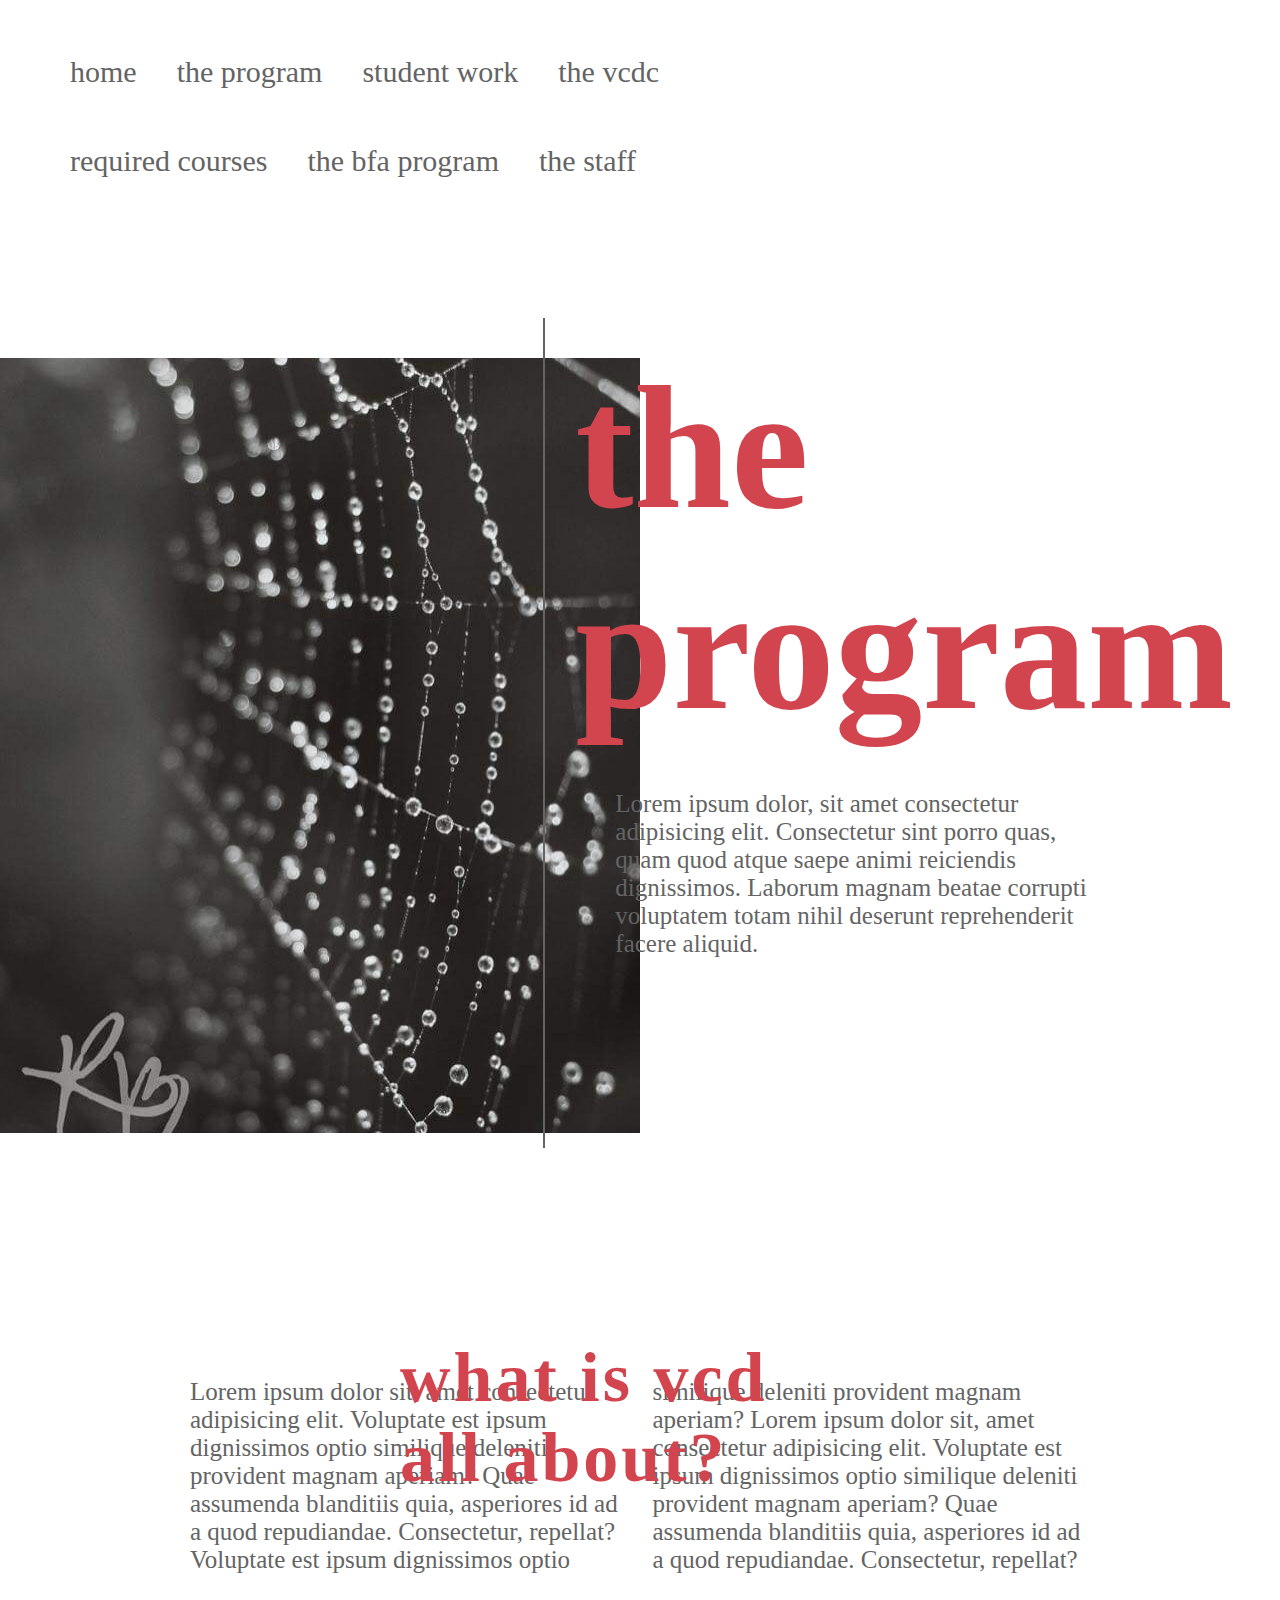
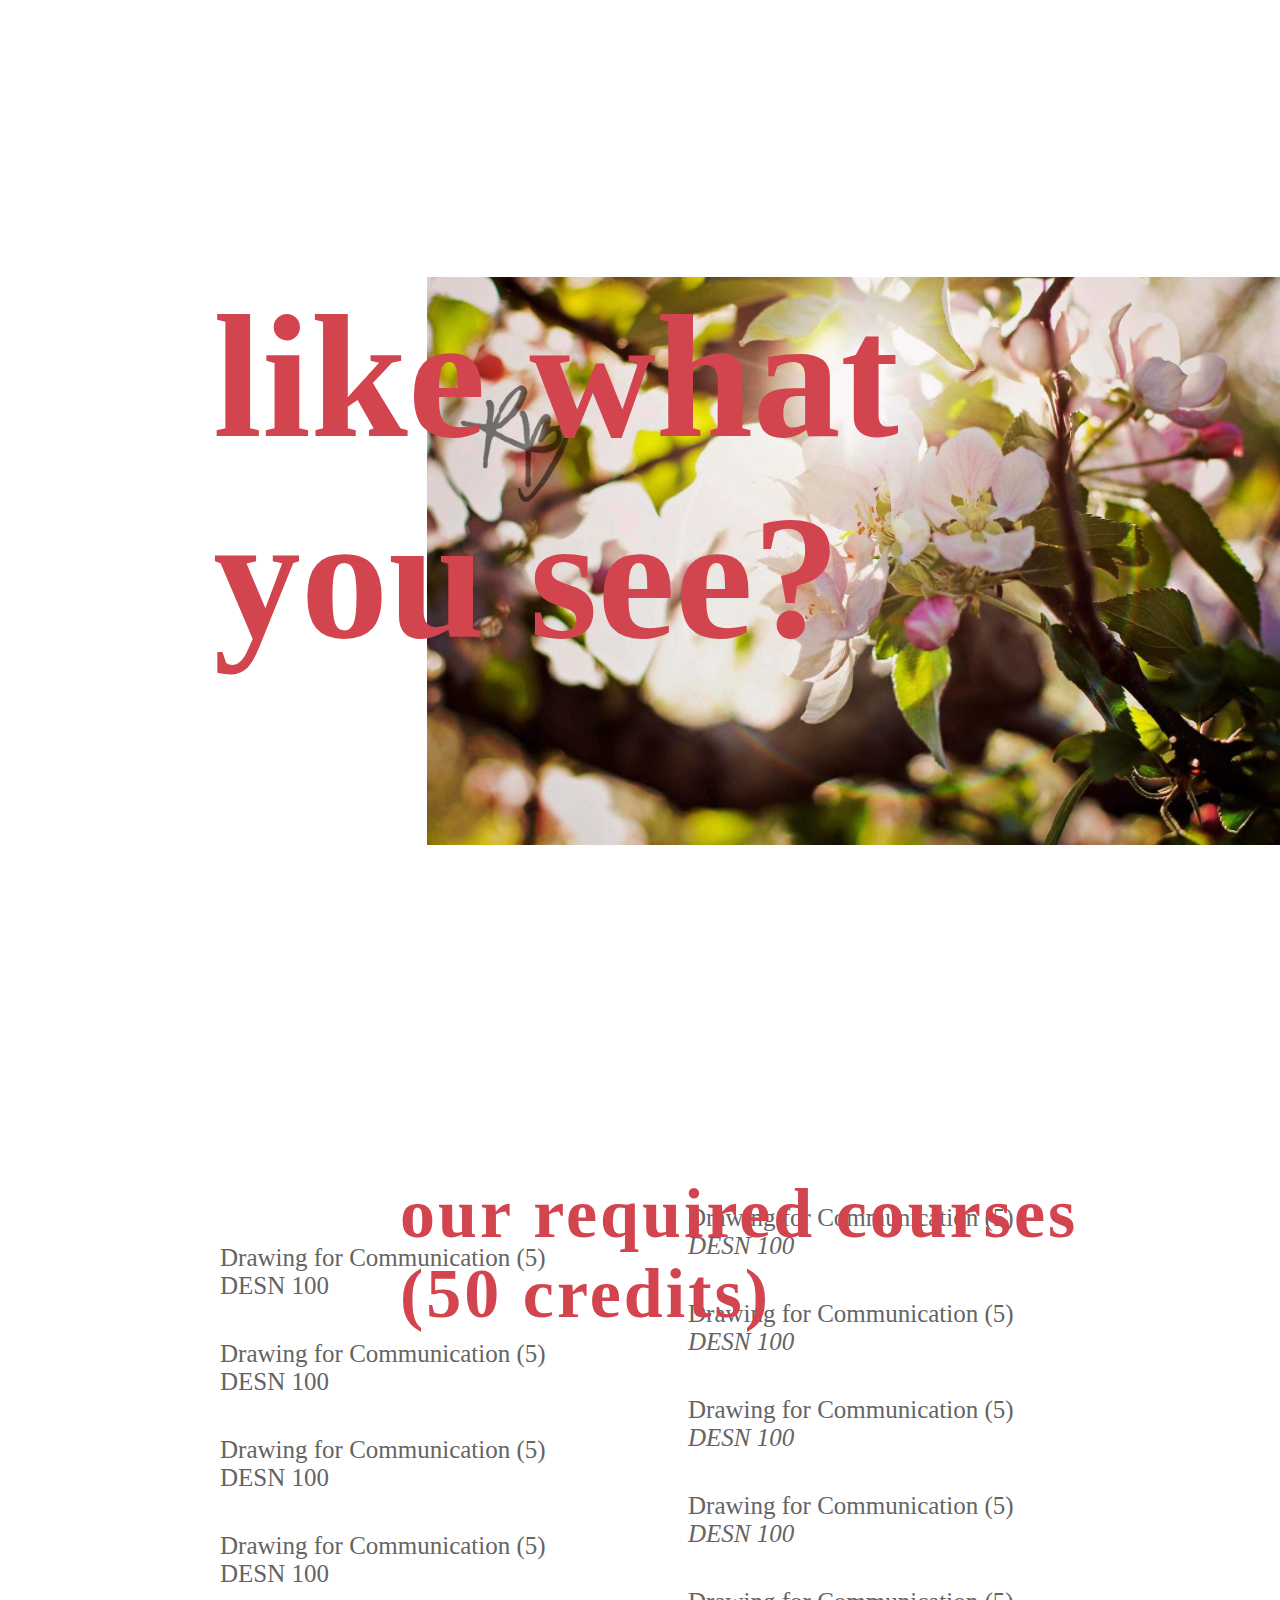
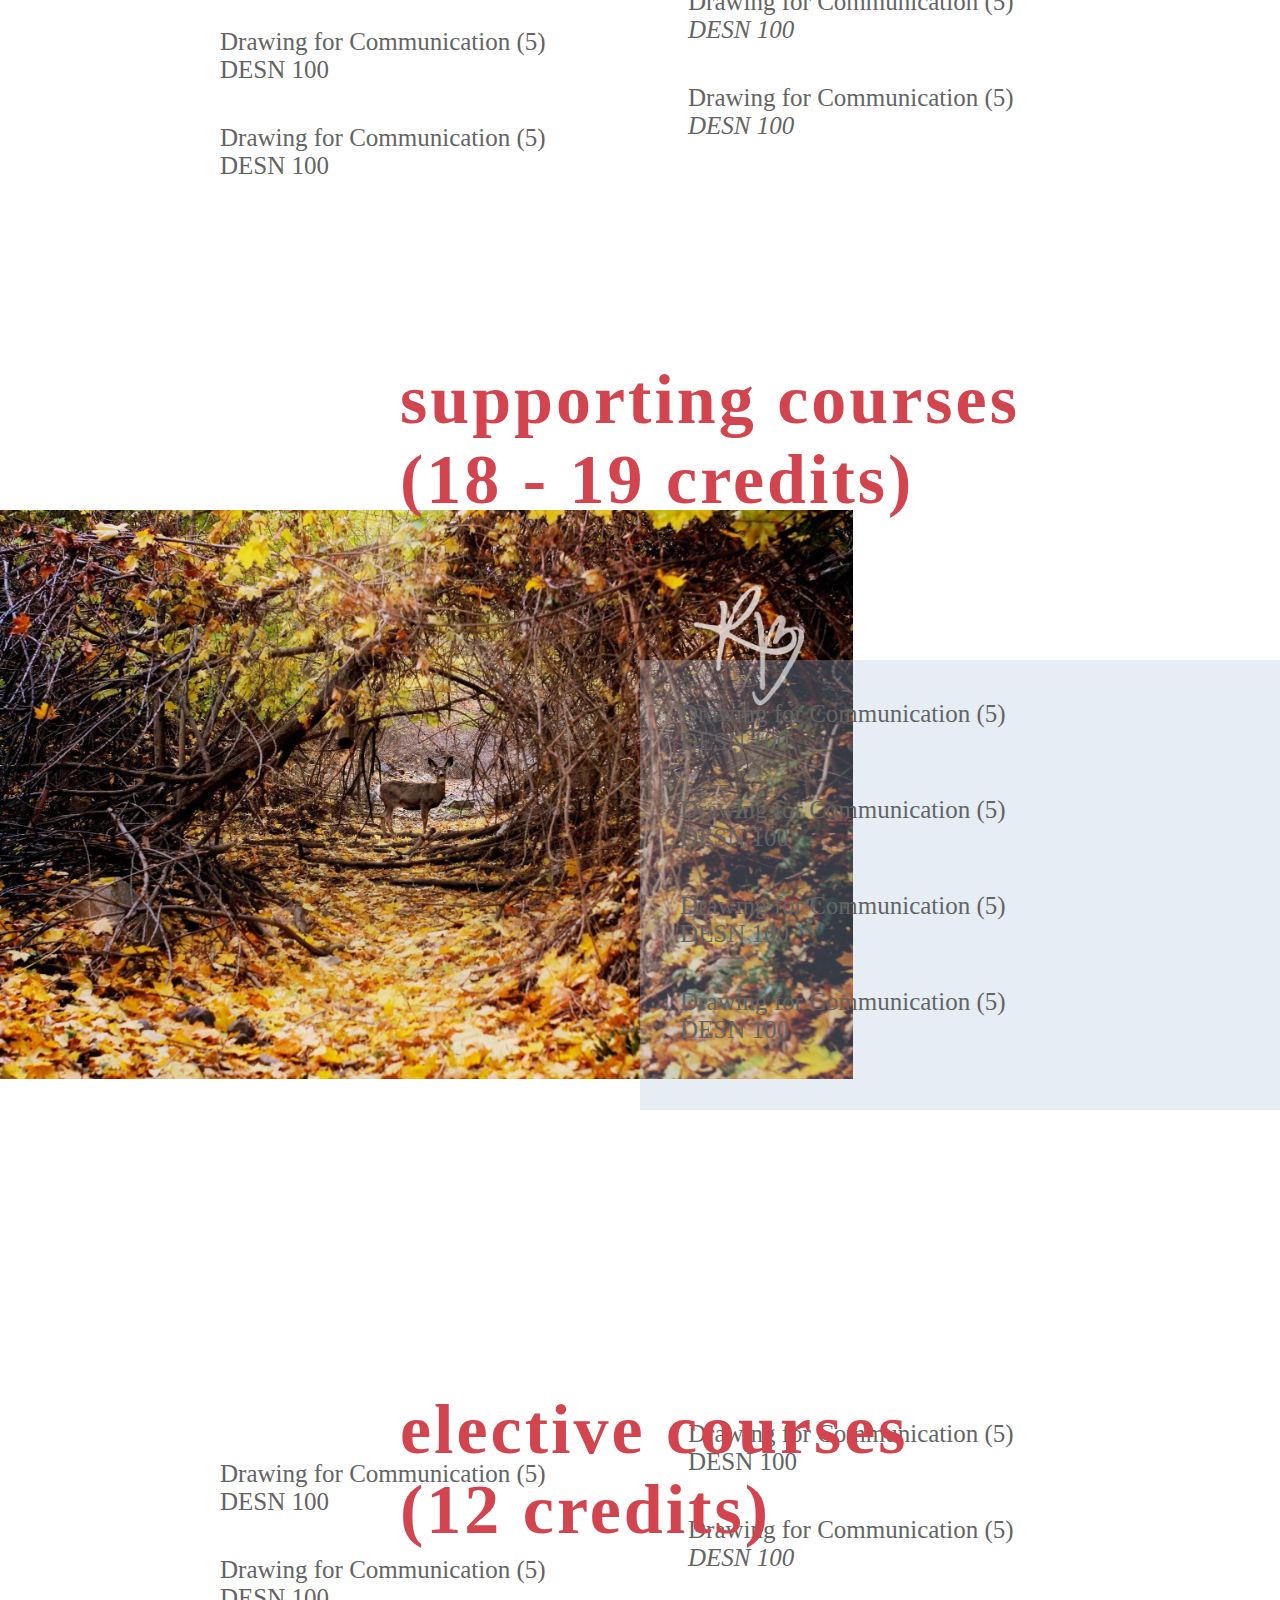
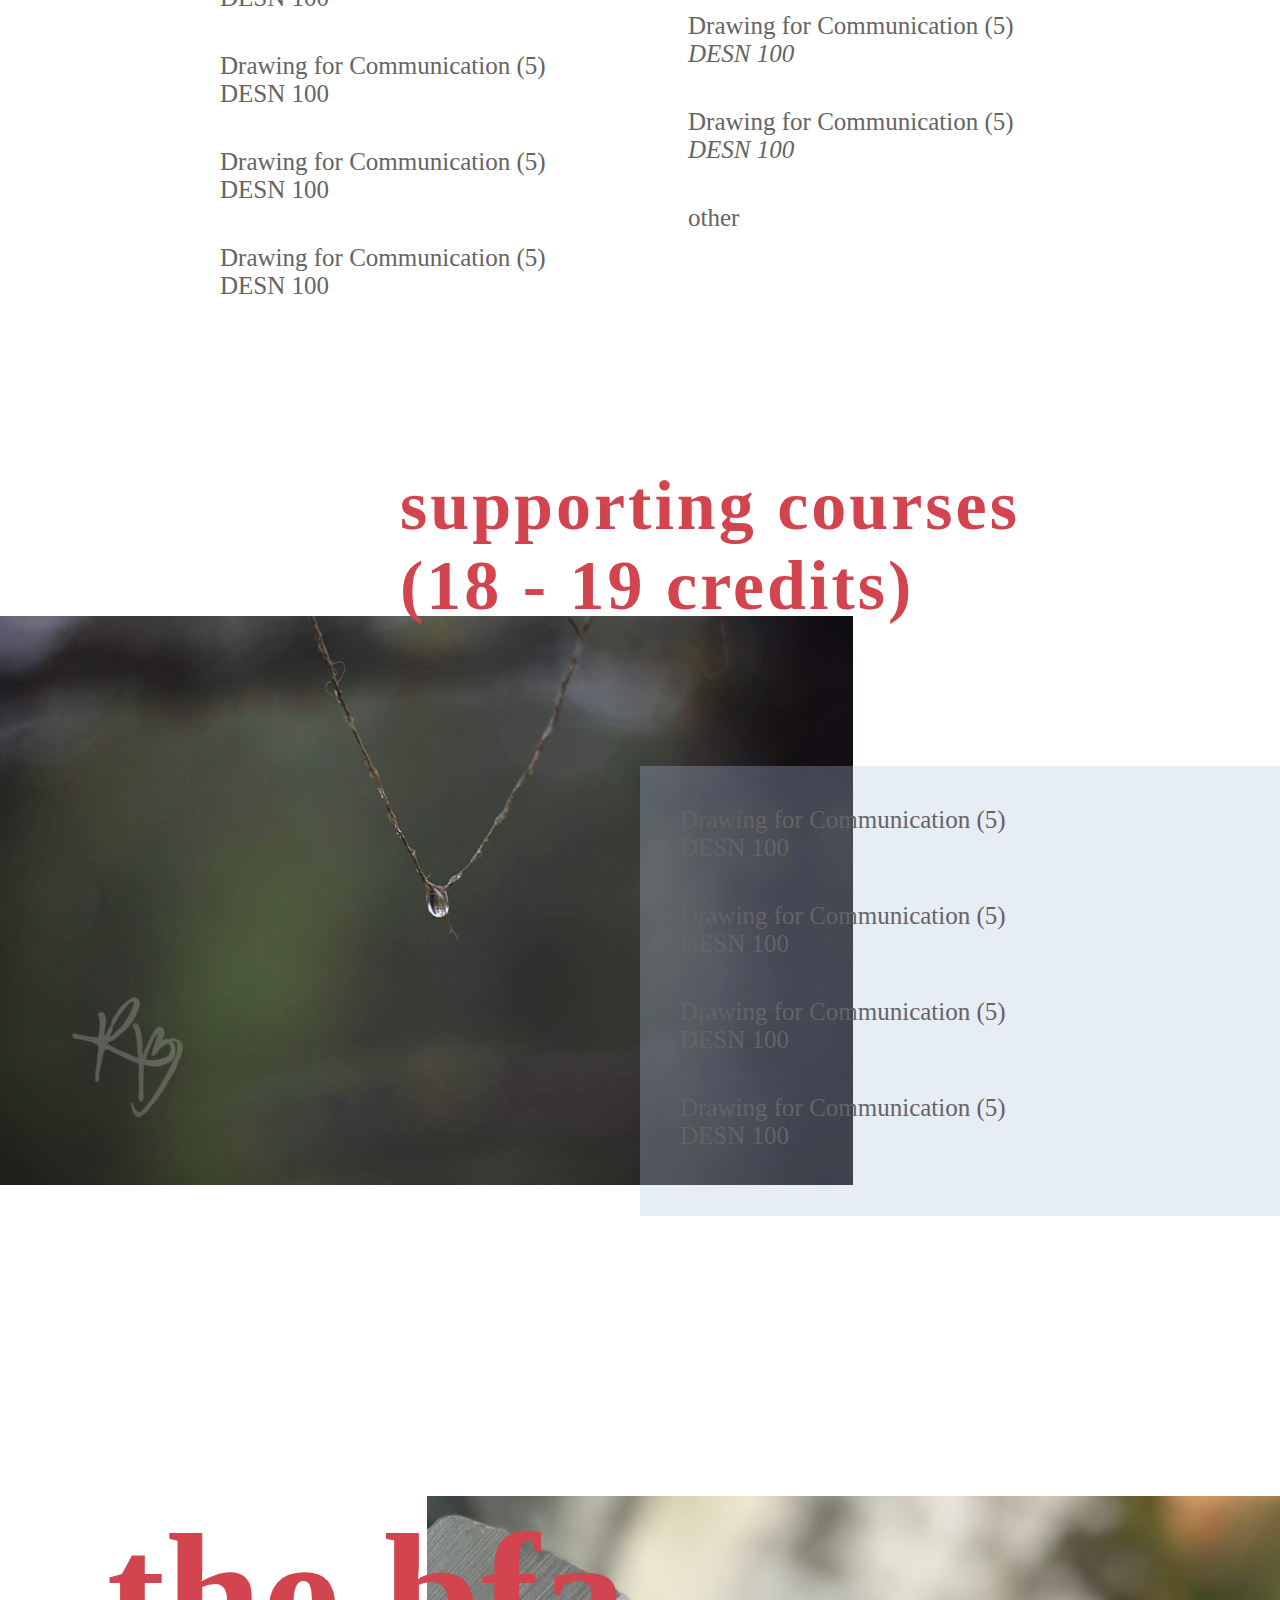
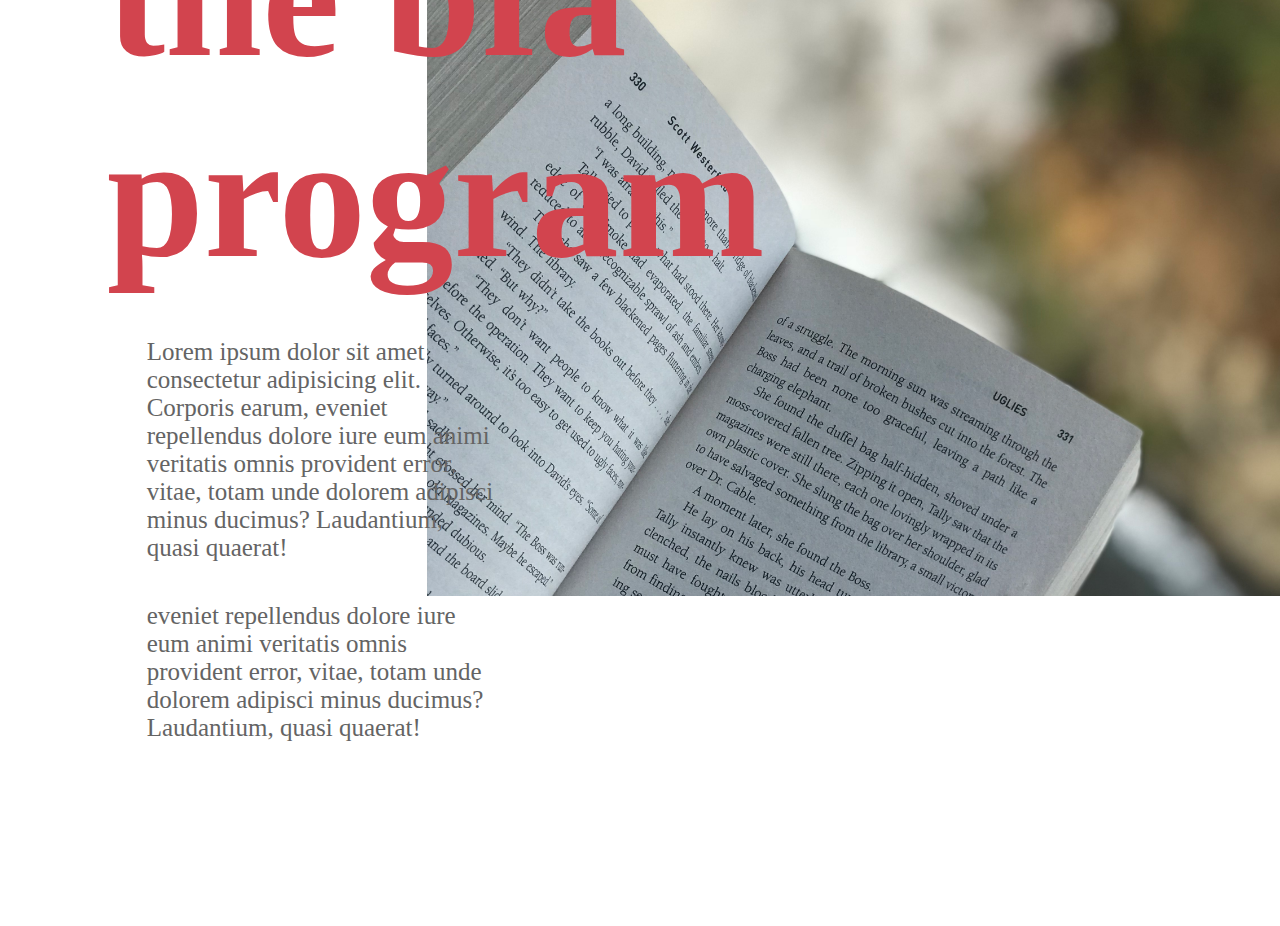
==== index.html @ c66d0d63 "edits" ====
<!DOCTYPE html>
    <html>
    
    <head>
            <title>Final</title>
            <link rel="stylesheet" href="css/styles.css">
            </head>
<body>      
    <nav>
        
        <a href="#" class="button">home</a>        
        <a href="#" class="button">the program</a>       
        <a href="#" class="button">student work</a>
        <a href="#" class="button">the vcdc</a>
    </nav><nav>
        <a href="#" class="button">required courses</a>        
        <a href="#" class="button">the bfa program</a>       
        <a href="#" class="button">the staff</a>
    </nav>

    <section>
        <img src="assets/spiderweb.jpg" alt="program" id="spiderweb">
        <div id="program"><h1>the program</h1>
        <p>Lorem ipsum dolor, sit amet consectetur adipisicing elit. Consectetur sint porro quas, quam quod atque saepe animi reiciendis dignissimos. Laborum magnam beatae corrupti voluptatem totam nihil deserunt reprehenderit facere aliquid.</p>
    </section></div>

    <div class="whatis">
       <h2>what is vcd<br> all about?</h2>
        <p class="column">
                Lorem ipsum dolor sit, amet consectetur adipisicing elit. Voluptate est ipsum dignissimos optio similique deleniti provident magnam aperiam? Quae assumenda blanditiis quia, asperiores id ad a quod repudiandae. Consectetur, repellat?
                Voluptate est ipsum dignissimos optio similique deleniti provident magnam aperiam? Lorem ipsum dolor sit, amet consectetur adipisicing elit. Voluptate est ipsum dignissimos optio similique deleniti provident magnam aperiam? Quae assumenda blanditiis quia, asperiores id ad a quod repudiandae. Consectetur, repellat?
                 </p>
    </div>

    <section class="see">
            <img src="assets/flowers.jpg" alt="see" id="leaves">
            <div id="see"><h1>like what you see?</h1>
        </section></div>


<div>
    <h2 class="label">our required courses <br> (50 credits)</h2>
    <div id="required"><p>Drawing for Communication (5)<br>DESN 100</p>
    <p>Drawing for Communication (5)<br>DESN 100</p>
    <p>Drawing for Communication (5)<br>DESN 100</p>
    <p>Drawing for Communication (5)<br>DESN 100</p>
    <p>Drawing for Communication (5)<br>DESN 100</p>
    <p>Drawing for Communication (5)<br>DESN 100</p>
    <p>Drawing for Communication (5)<br><em>DESN 100</em></p>
    <p>Drawing for Communication (5)<br><em>DESN 100</em></p>
    <p>Drawing for Communication (5)<br><em>DESN 100</em></p>
    <p>Drawing for Communication (5)<br><em>DESN 100</em></p>
    <p>Drawing for Communication (5)<br><em>DESN 100</em></p>
    <p>Drawing for Communication (5)<br><em>DESN 100</em></p>
    </div>
</div>

<section>
        <img src="assets/deer.jpg" alt="program" id="deer">
        <div id="supporting"><h2>supporting courses<br>(18 - 19 credits)</h2></div>
            <div class="box"><p>Drawing for Communication (5)<br>DESN 100</p>
            <p>Drawing for Communication (5)<br>DESN 100</p>
            <p>Drawing for Communication (5)<br>DESN 100</p>
            <p>Drawing for Communication (5)<br>DESN 100</p>
            </div>
</section>

        <div>
                <h2>elective courses <br> (12 credits)</h2>
                <div id="required"><p>Drawing for Communication (5)<br>DESN 100</p>
                <p>Drawing for Communication (5)<br>DESN 100</p>
                <p>Drawing for Communication (5)<br>DESN 100</p>
                <p>Drawing for Communication (5)<br>DESN 100</p>
                <p>Drawing for Communication (5)<br>DESN 100</p>
                <p>Drawing for Communication (5)<br>DESN 100</p>
                <p>Drawing for Communication (5)<br><em>DESN 100</em></p>
                <p>Drawing for Communication (5)<br><em>DESN 100</em></p>
                <p>Drawing for Communication (5)<br><em>DESN 100</em></p>
                <p>other</p>
                </div>
            </div>
<section>
        <img src="assets/drop.jpg" alt="program" id="deer">
        <div id="supporting"><h2>supporting courses<br>(18 - 19 credits)</h2></div>
            <div class="box"><p>Drawing for Communication (5)<br>DESN 100</p>
            <p>Drawing for Communication (5)<br>DESN 100</p>
            <p>Drawing for Communication (5)<br>DESN 100</p>
            <p>Drawing for Communication (5)<br>DESN 100</p>
            </div>
</section>

<section class="see">
        <img src="assets/book.jpg" alt="book" id="book">
        <div id="programs"><h1>the bfa program</h1></div>
        <div id="bfa"><p>Lorem ipsum dolor sit amet consectetur adipisicing elit. Corporis earum, eveniet repellendus dolore iure eum animi veritatis omnis provident error, vitae, totam unde dolorem adipisci minus ducimus? Laudantium, quasi quaerat!</p>
        <p>eveniet repellendus dolore iure eum animi veritatis omnis provident error, vitae, totam unde dolorem adipisci minus ducimus? Laudantium, quasi quaerat!</p>
</div>
    </section>




</html>
---- css/styles.css ----
* {
    box-sizing: border-box;
    margin: 0px;
    padding: 0px;
  
  }

@font-face {
    font-family: 'Bodoni';
    src: url("../BodoniSvtyTwoITCTT-Book.ttf");
}

nav {
    display: flex;
    margin: 50px;
  }

.button {
    padding: 5px 20px 0;
    color: rgb(100, 100, 100);
    font-size: 30px;
    text-decoration: none;
}

.button2 {
    padding: 0px 20px 20px;
    border-bottom: rgb(100, 100, 100) solid 1px;
    color: rgb(100, 100, 100);
    font-size: 30px;
    text-decoration: none;

}

section {
    display: grid;
	grid-template-columns: repeat(12, 1fr);
	grid-template-rows: repeat(6, 1fr);
    height: 100vh;
    margin: 130px 0;
}

h1 {
    font-family: 'Bodoni';
    font-size: 175px;
    color:rgb(210, 68, 78);
}

#spiderweb {
    width: 750px;
    max-height: 775px;
    object-fit: cover;
    margin: 0px;
    width: 100%;
	grid-column-start: 1 ; 
	grid-column-end: 7;
	grid-row-start: 3;
    grid-row-end: 4;
}

#program {
    padding: 30px;
	grid-column-start: 6; 
	grid-column-end: 12;
	grid-row-start: 1;
    grid-row-end: 5;
    border-left: solid 2px rgb(100, 100, 100);
    margin: 10px;
}

p {
    font-size: 25px;
    margin: 40px;
    color: rgb(100, 100, 100);
}

h2 {
    color: rgb(210, 68, 78);
    font-size: 70px;
    letter-spacing: 3px;
    position: absolute;
    left: 400px;

}

.whatis {
    align-content: center;
    margin: 50px 150px;
}

.column {
    column-count: 2;
}

#leaves {
    width: 750px;
    max-height: 775px;
    object-fit: cover;
    width: 100%;
	grid-column-start: 5; 
	grid-column-end: 13;
	grid-row-start: 3;
    grid-row-end: 4;
}

.see {
    display: grid;
	grid-template-columns: repeat(12, 1fr);
	grid-template-rows: repeat(6, 1fr);
	height: 100vh;
}

#see {
    padding: 0px;
	grid-column-start: 3; 
	grid-column-end: 10;
	grid-row-start: 3;
    grid-row-end: 5;
}

#required {
    column-count: 2;
    align-content: center;
    padding: 30px;
    margin: 50px 150px;
}

#deer {
    width: 750px;
    object-fit: cover;
    margin: 0px;
    width: 100%;
	grid-column-start: 1; 
	grid-column-end: 9;
	grid-row-start: 2;
        grid-row-end: 6;\


}

.box {
    background: rgb(176, 196, 222, 0.3);
	grid-column-start: 7; 
	grid-column-end: 13;
	grid-row-start: 3;
	grid-row-end: 6;
}

#supporting {
    grid-column-start: 7; 
	grid-column-end: 13;
	grid-row-start: 1;
    grid-row-end: 2;
}

.label {

}

#book {
    width: 750px;
    max-height: 700px;
    object-fit: cover;
    width: 100%;
	grid-column-start: 5; 
	grid-column-end: 13;
	grid-row-start: 1;
    grid-row-end: 3;
}

#bfa {
    grid-column-start: 2;
    grid-column-end: 6;
	grid-row-start: 2;
    grid-row-end: 6;
}

#programs {
    grid-column-start: 2;
    grid-column-end: 7;
	grid-row-start: 1;
    grid-row-end: 2;
}
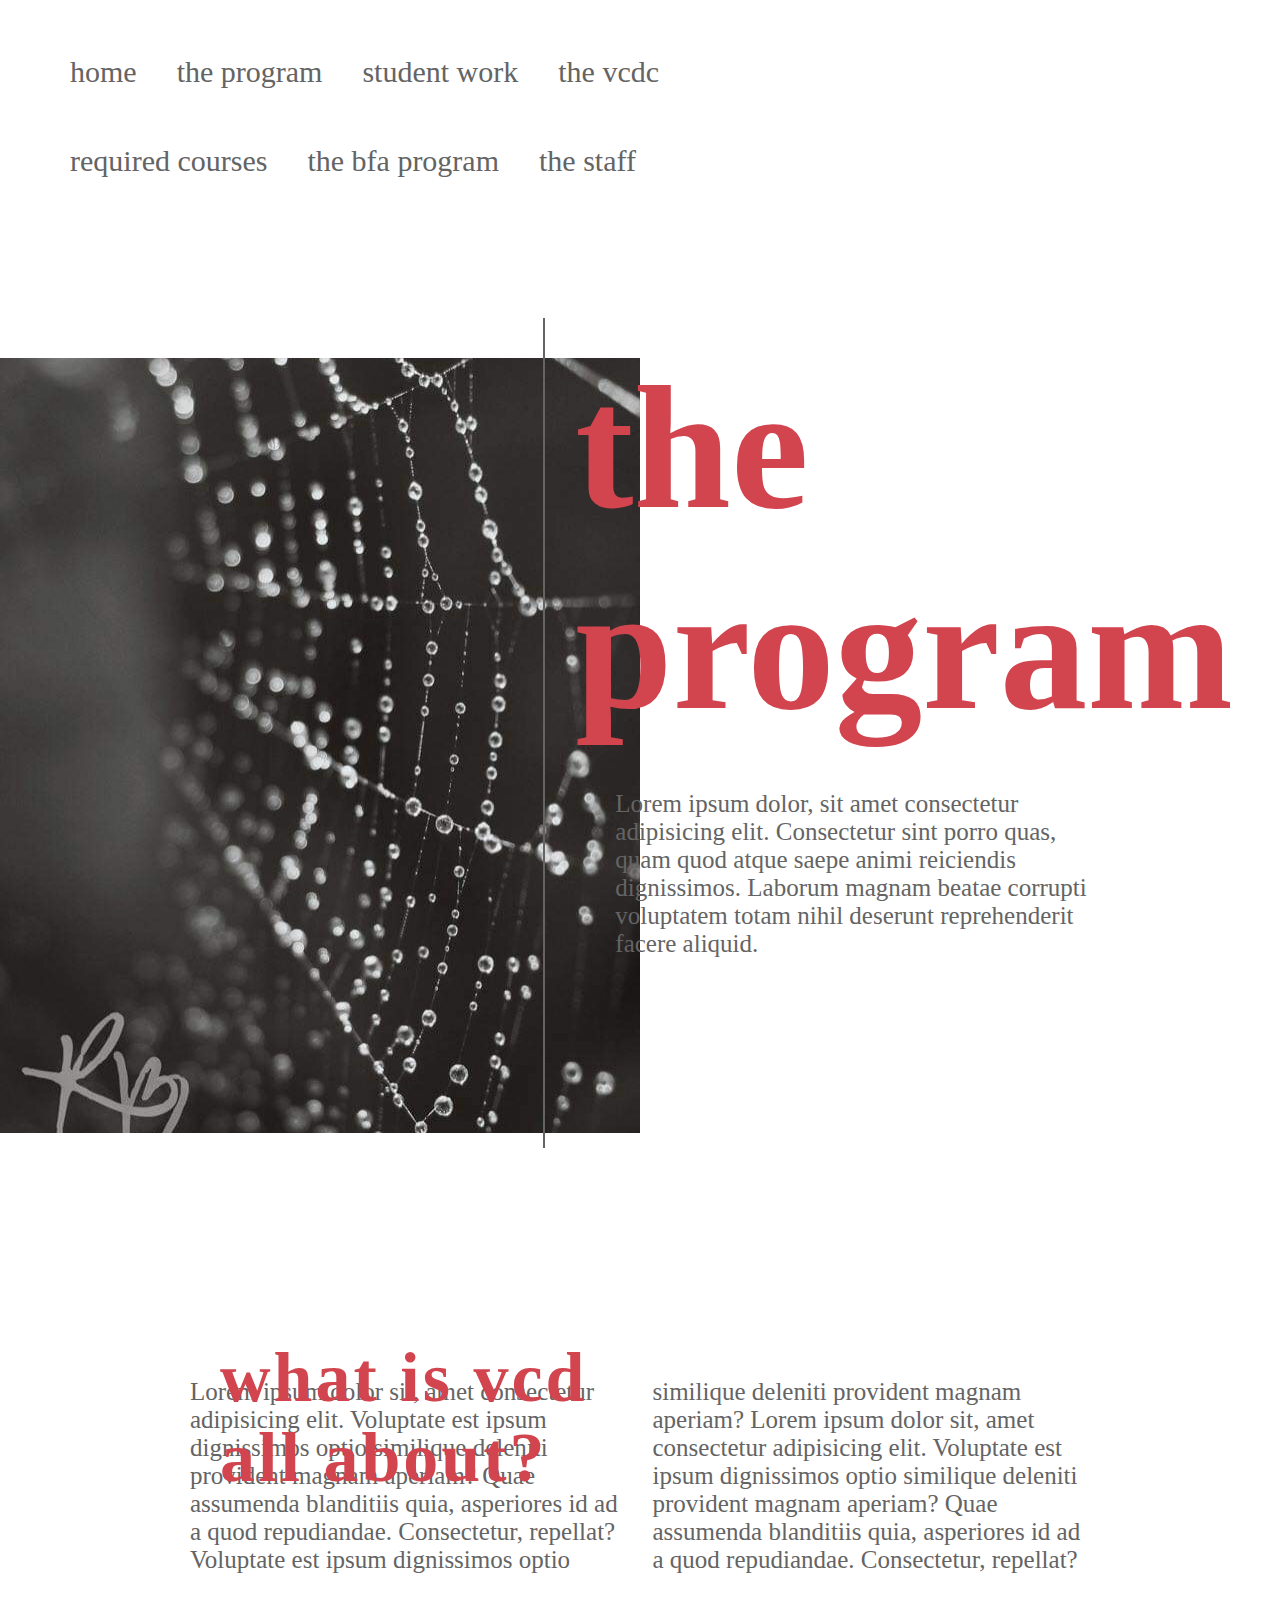
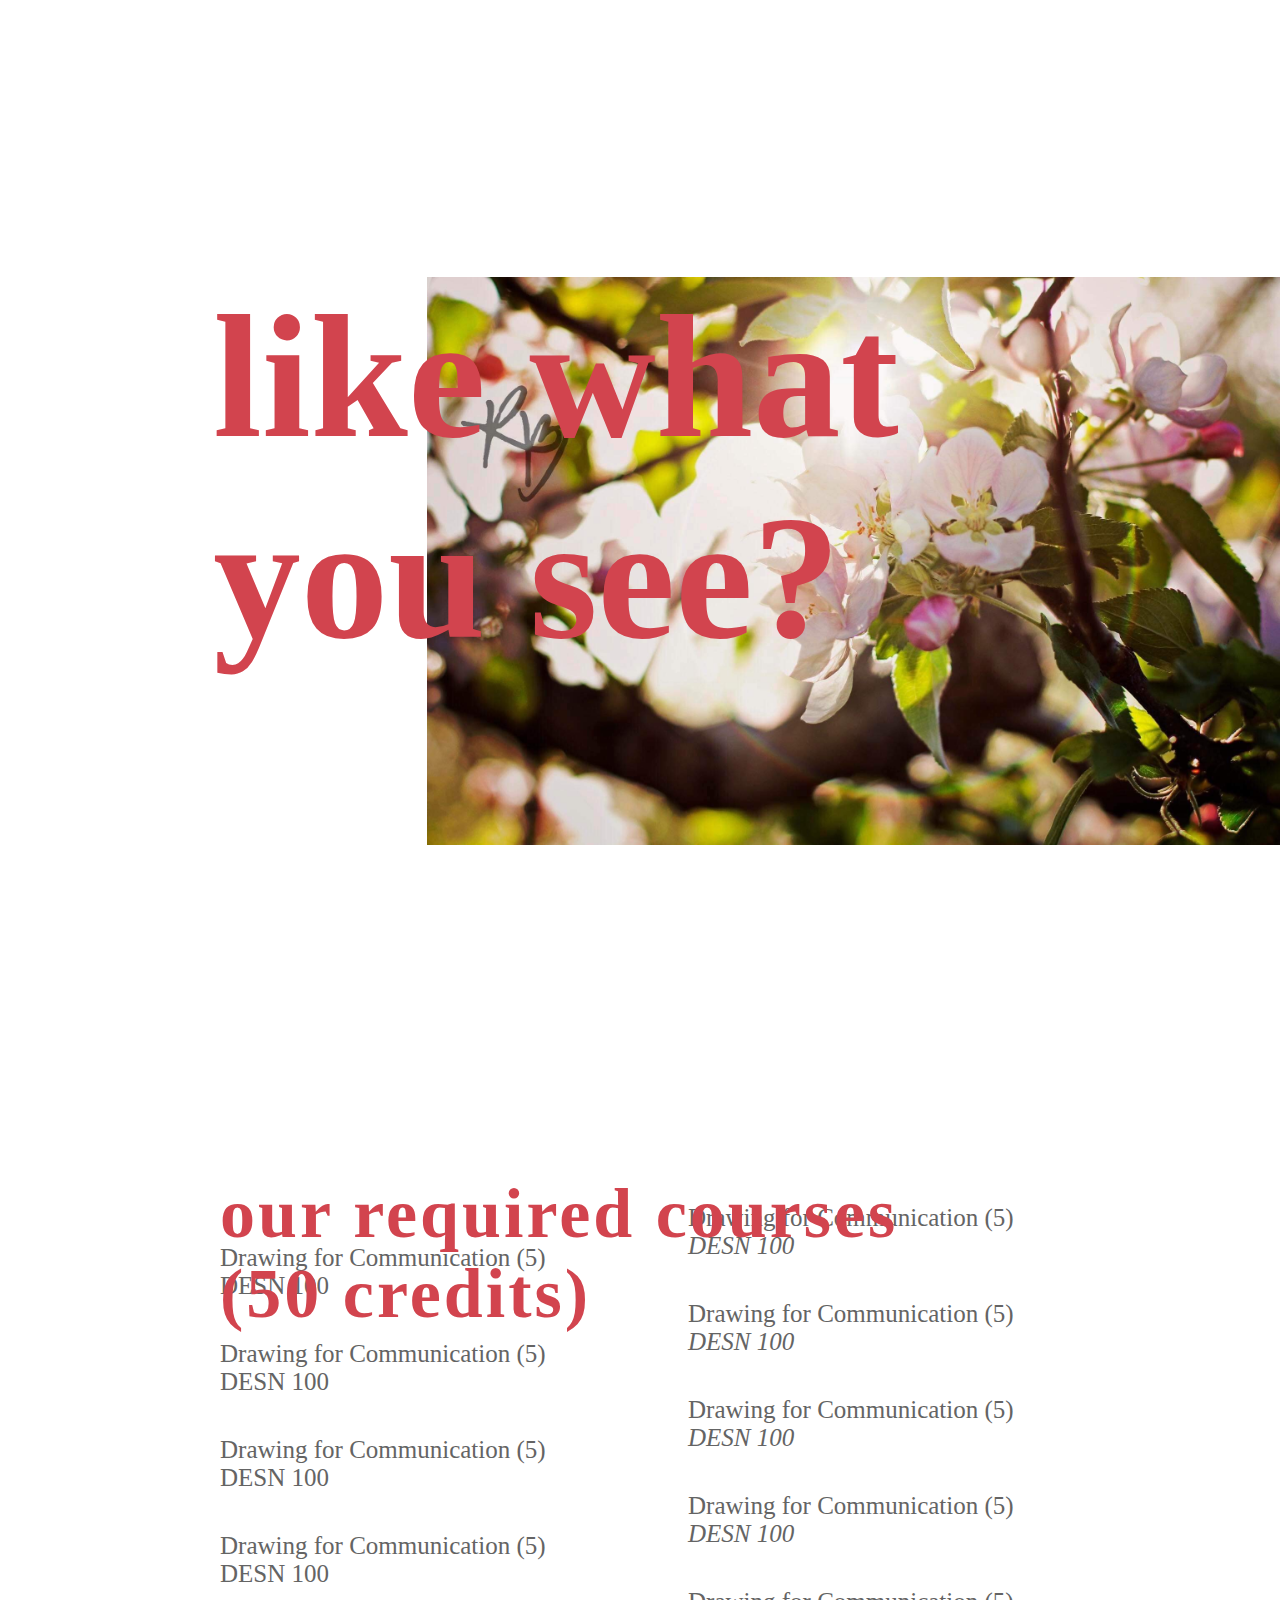
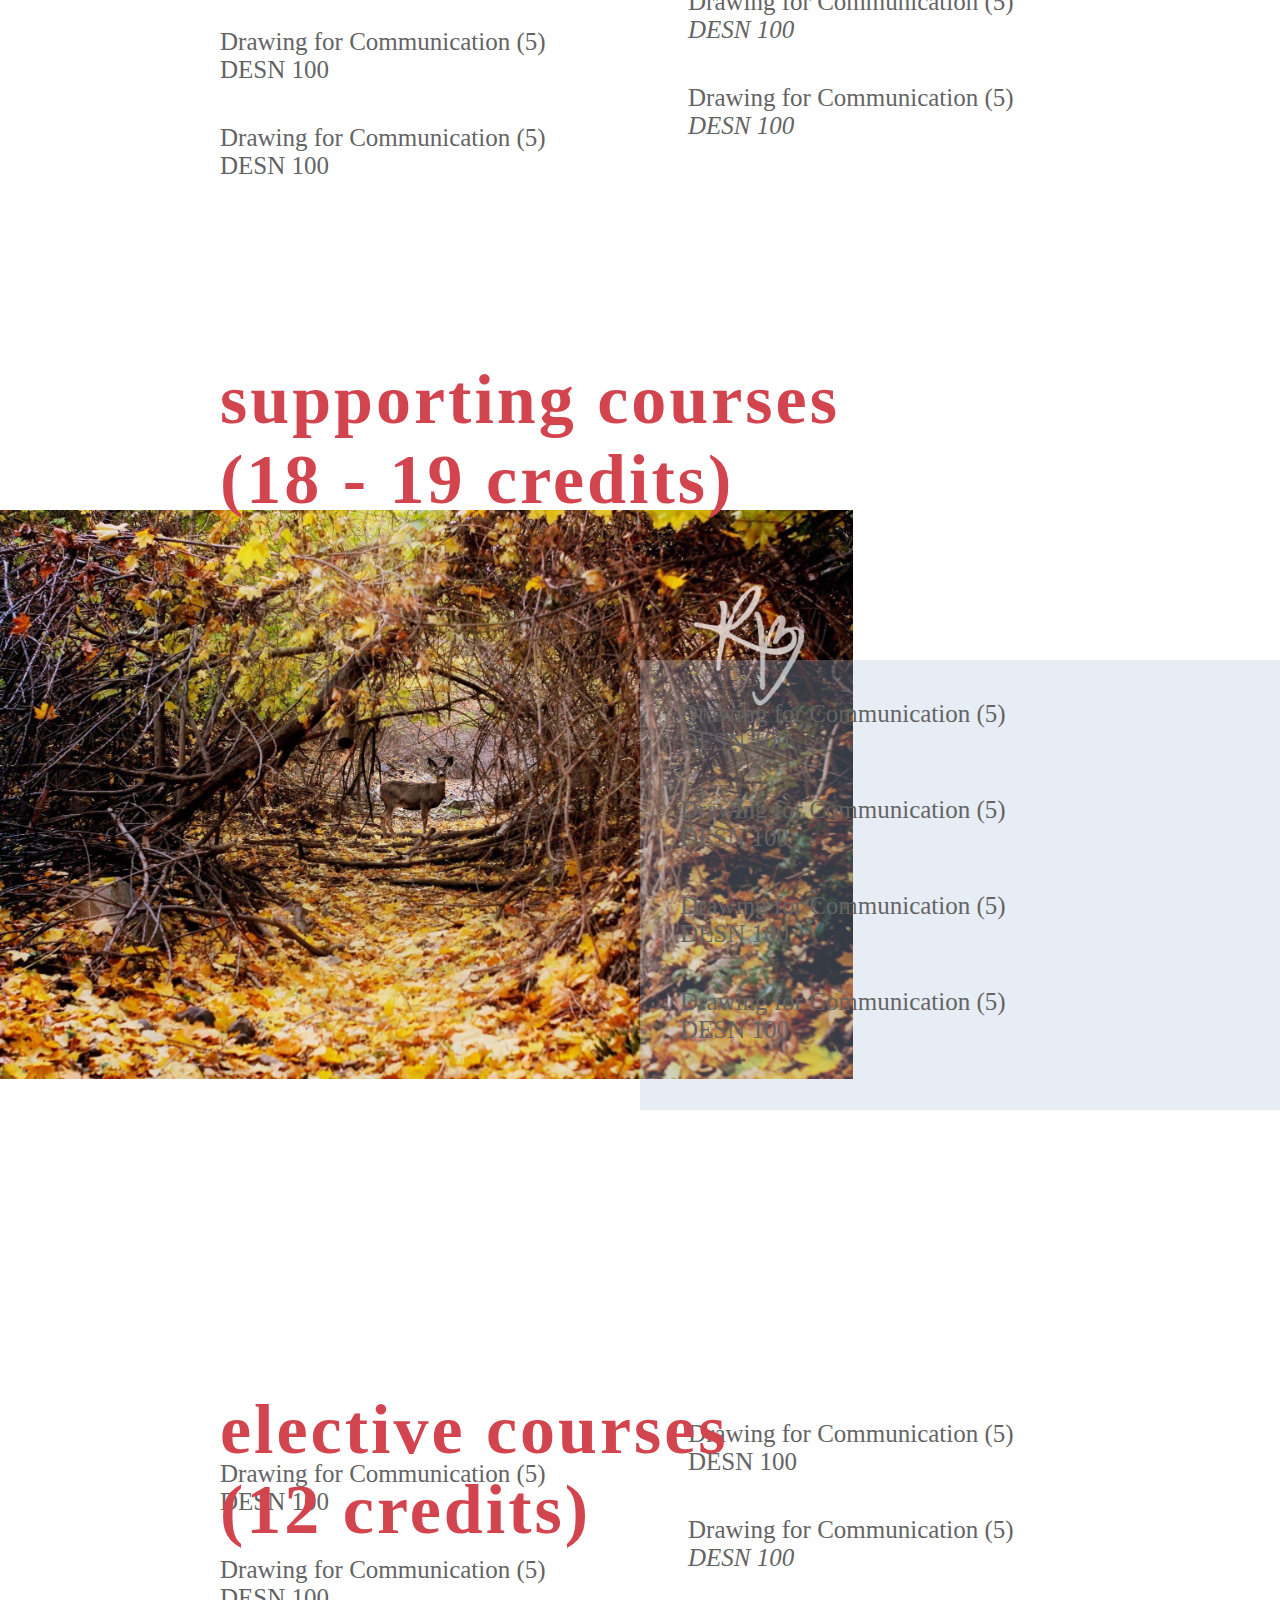
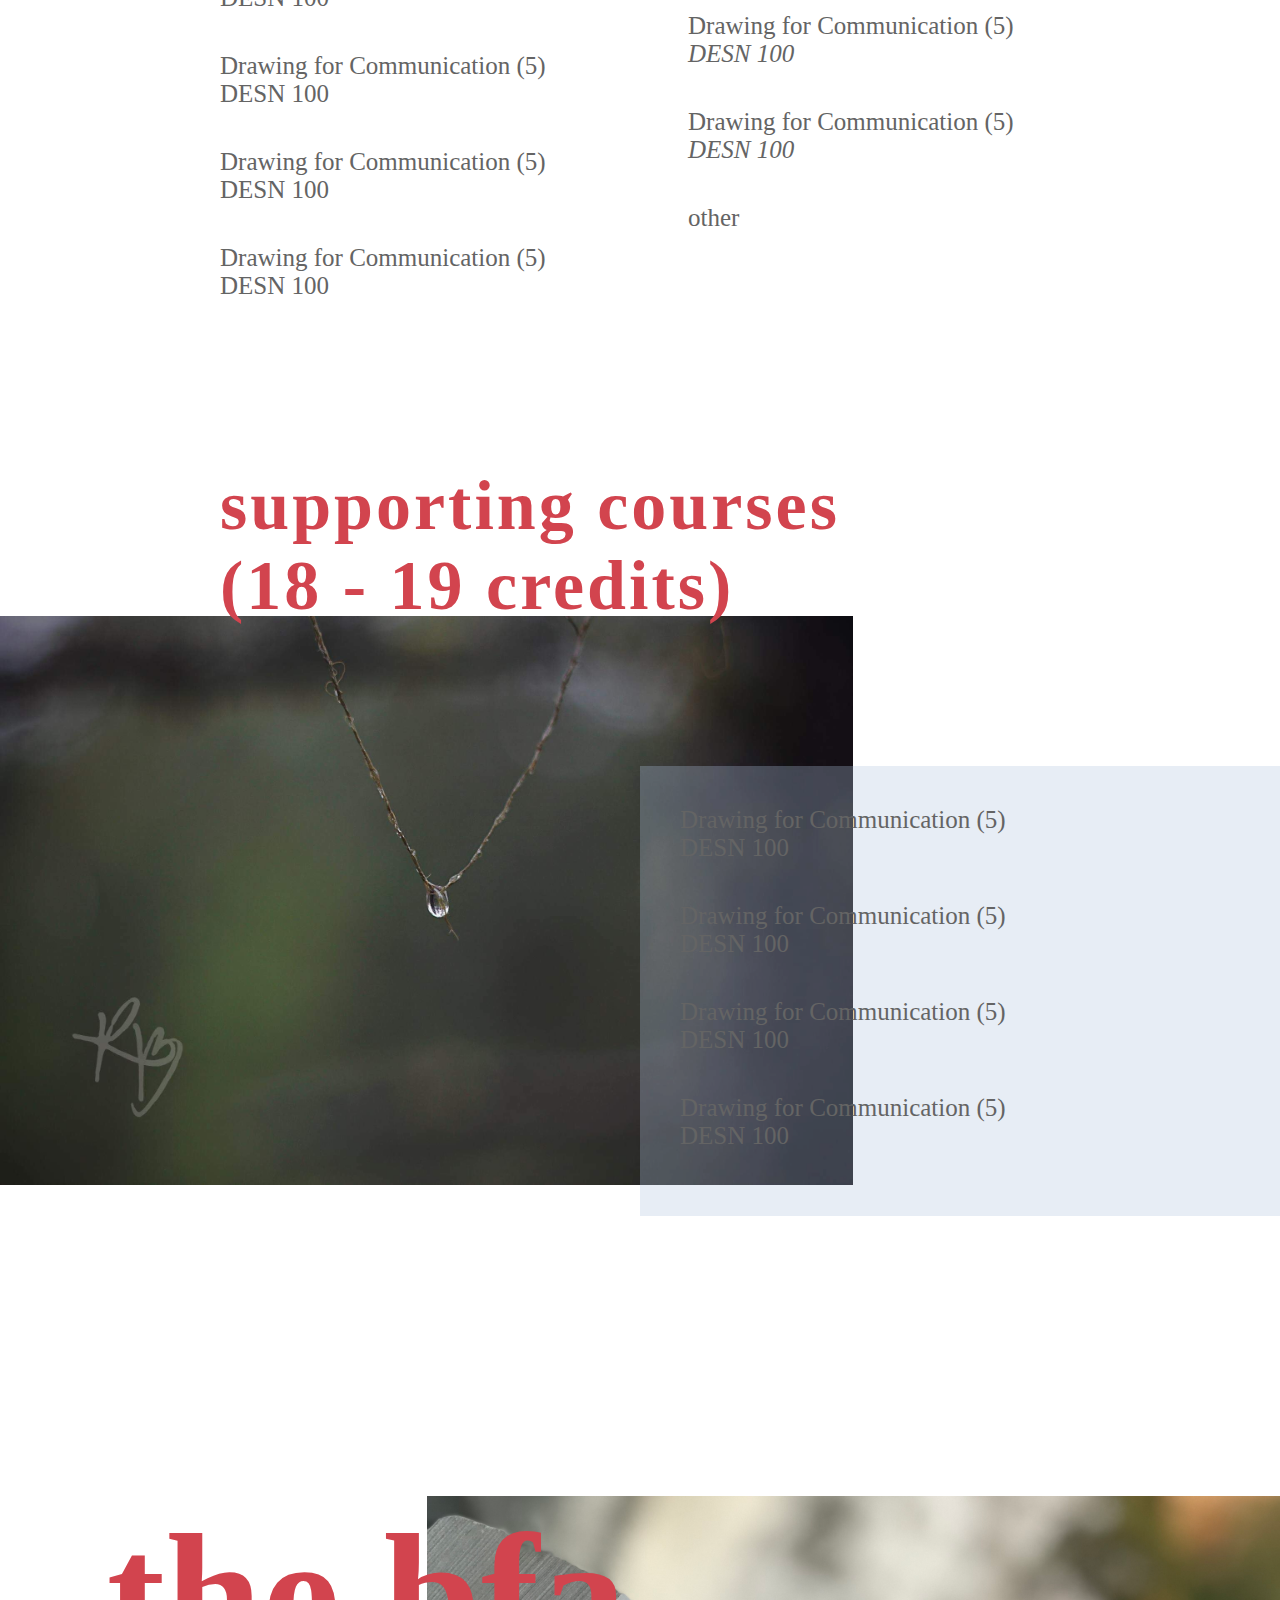
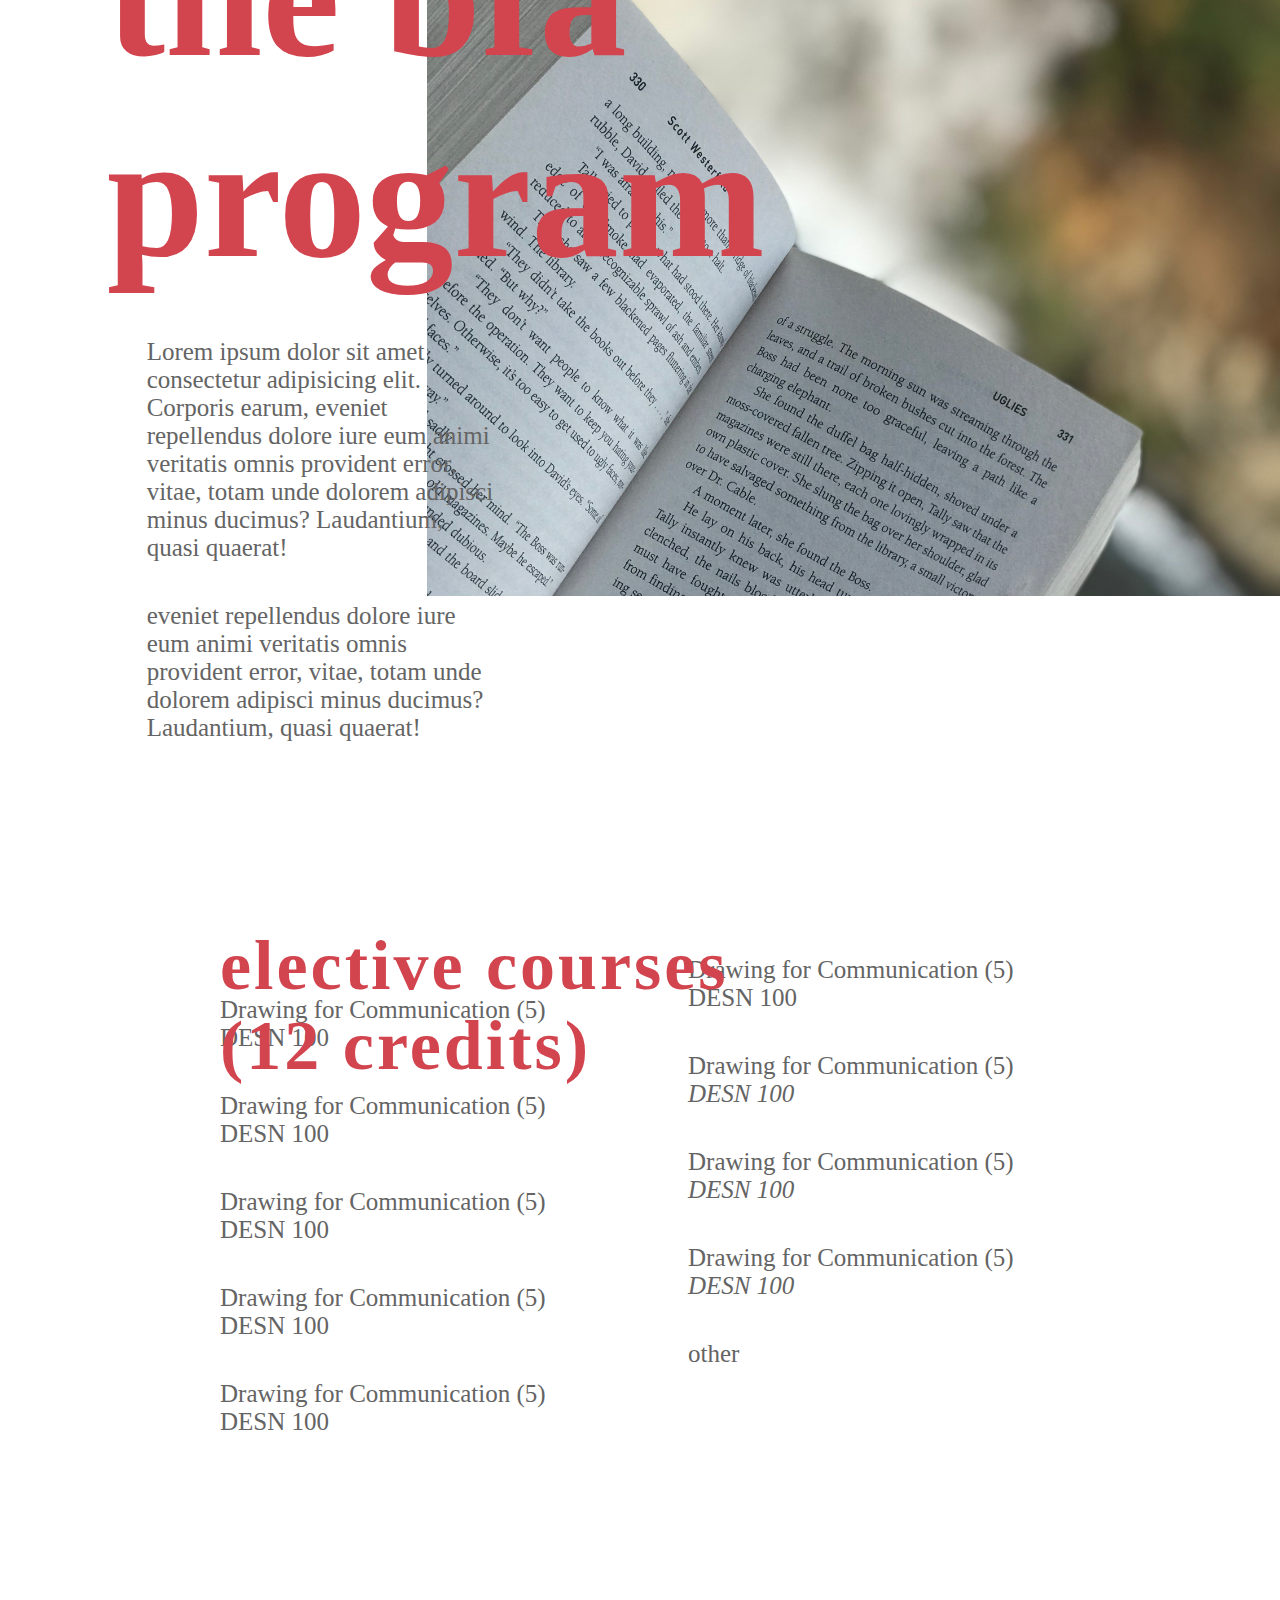
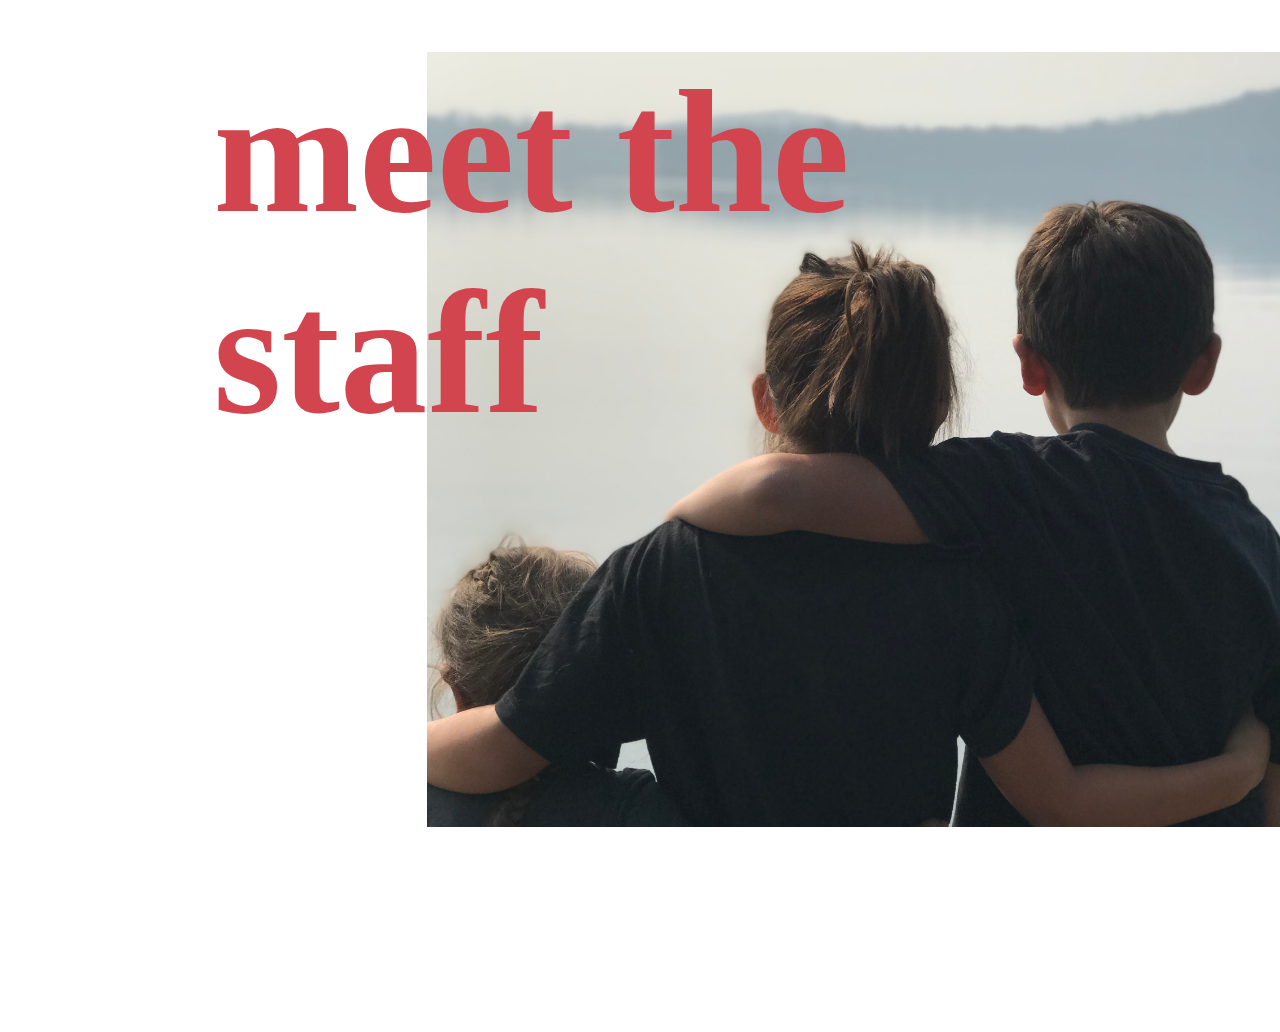
==== commit 5ca3fe60: "img" ====
--- a/index.html
+++ b/index.html
@@ -96,8 +96,25 @@
         <p>eveniet repellendus dolore iure eum animi veritatis omnis provident error, vitae, totam unde dolorem adipisci minus ducimus? Laudantium, quasi quaerat!</p>
 </div>
     </section>
+    <div>
+        <h2>elective courses <br> (12 credits)</h2>
+        <div id="required"><p>Drawing for Communication (5)<br>DESN 100</p>
+        <p>Drawing for Communication (5)<br>DESN 100</p>
+        <p>Drawing for Communication (5)<br>DESN 100</p>
+        <p>Drawing for Communication (5)<br>DESN 100</p>
+        <p>Drawing for Communication (5)<br>DESN 100</p>
+        <p>Drawing for Communication (5)<br>DESN 100</p>
+        <p>Drawing for Communication (5)<br><em>DESN 100</em></p>
+        <p>Drawing for Communication (5)<br><em>DESN 100</em></p>
+        <p>Drawing for Communication (5)<br><em>DESN 100</em></p>
+        <p>other</p>
+        </div>
+    </div>
 
-
+    <section class="see">
+        <img src="assets/kids.jpg" alt="see" id="leaves">
+        <div id="see"><h1>meet the staff</h1>
+    </section></div>
 
 
 </html>--- a/css/styles.css
+++ b/css/styles.css
@@ -79,7 +79,7 @@
     font-size: 70px;
     letter-spacing: 3px;
     position: absolute;
-    left: 400px;
+    left: 220px;
 
 }
 
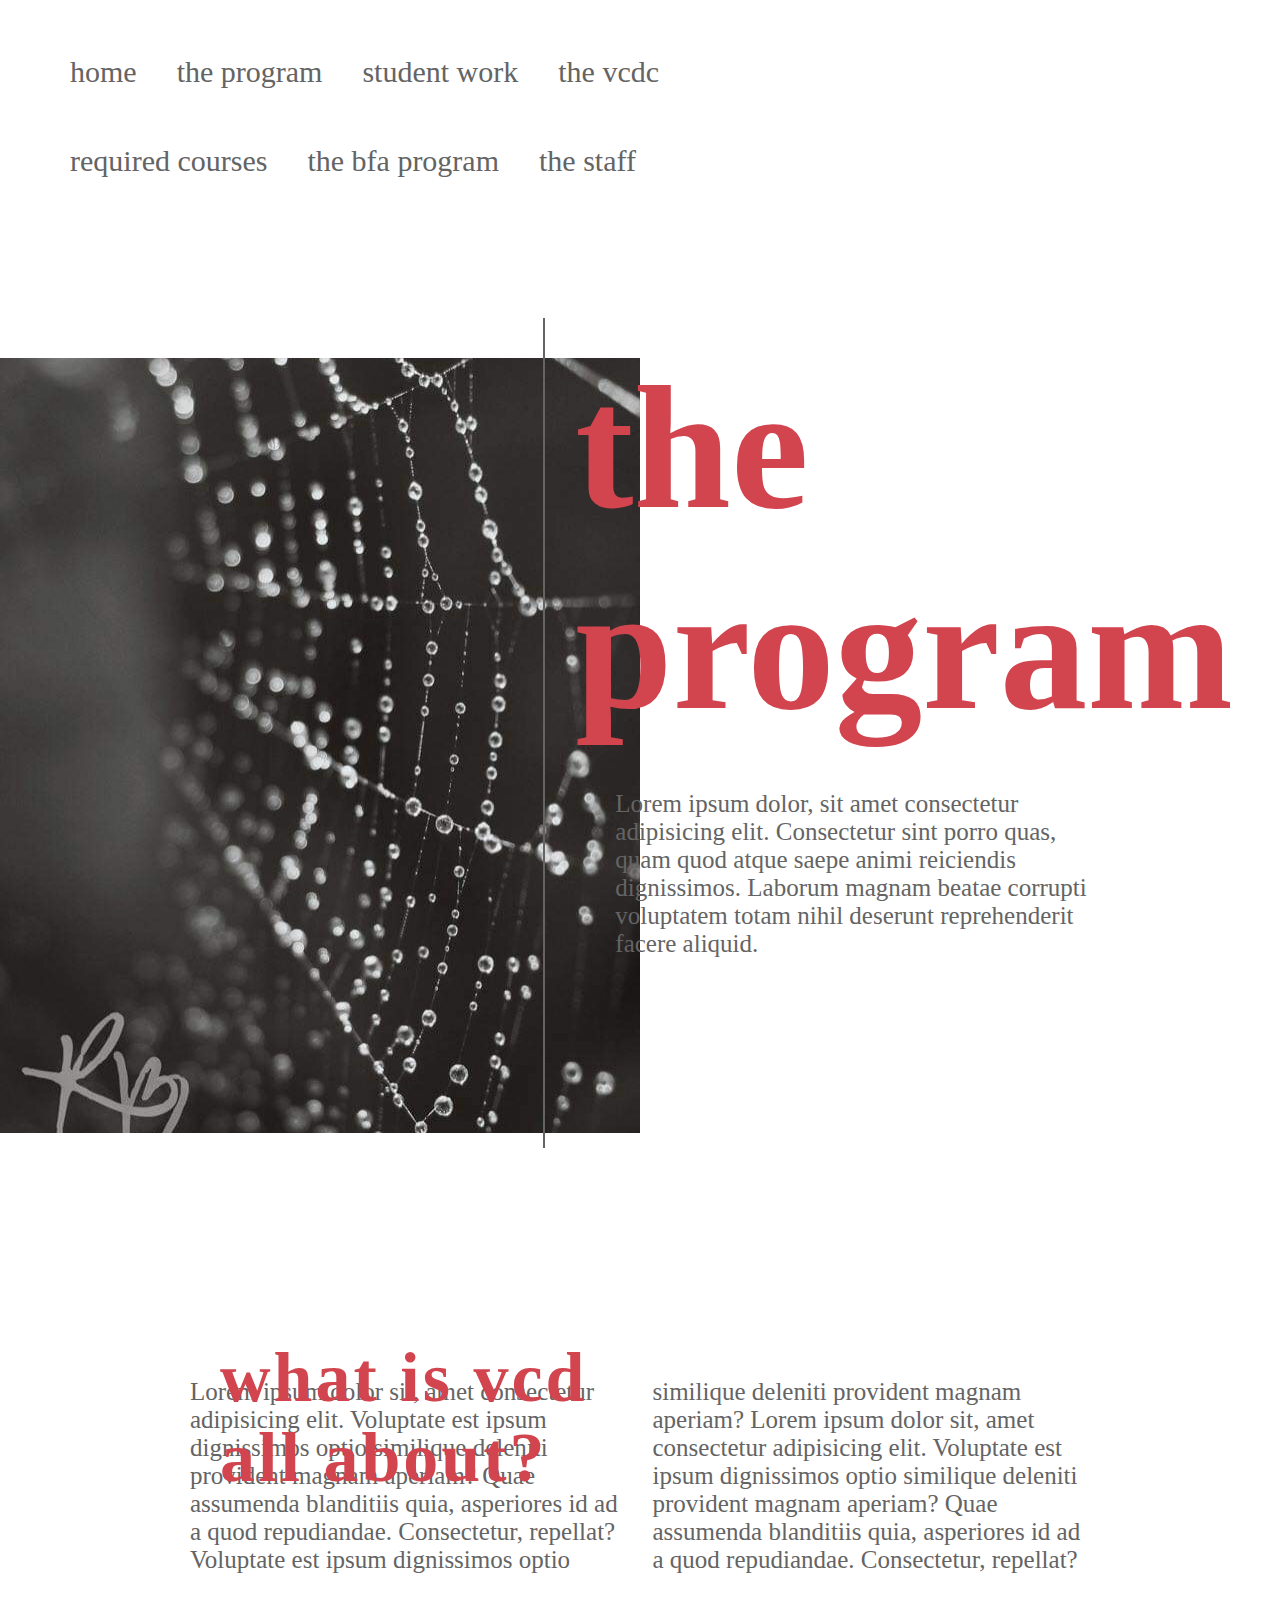
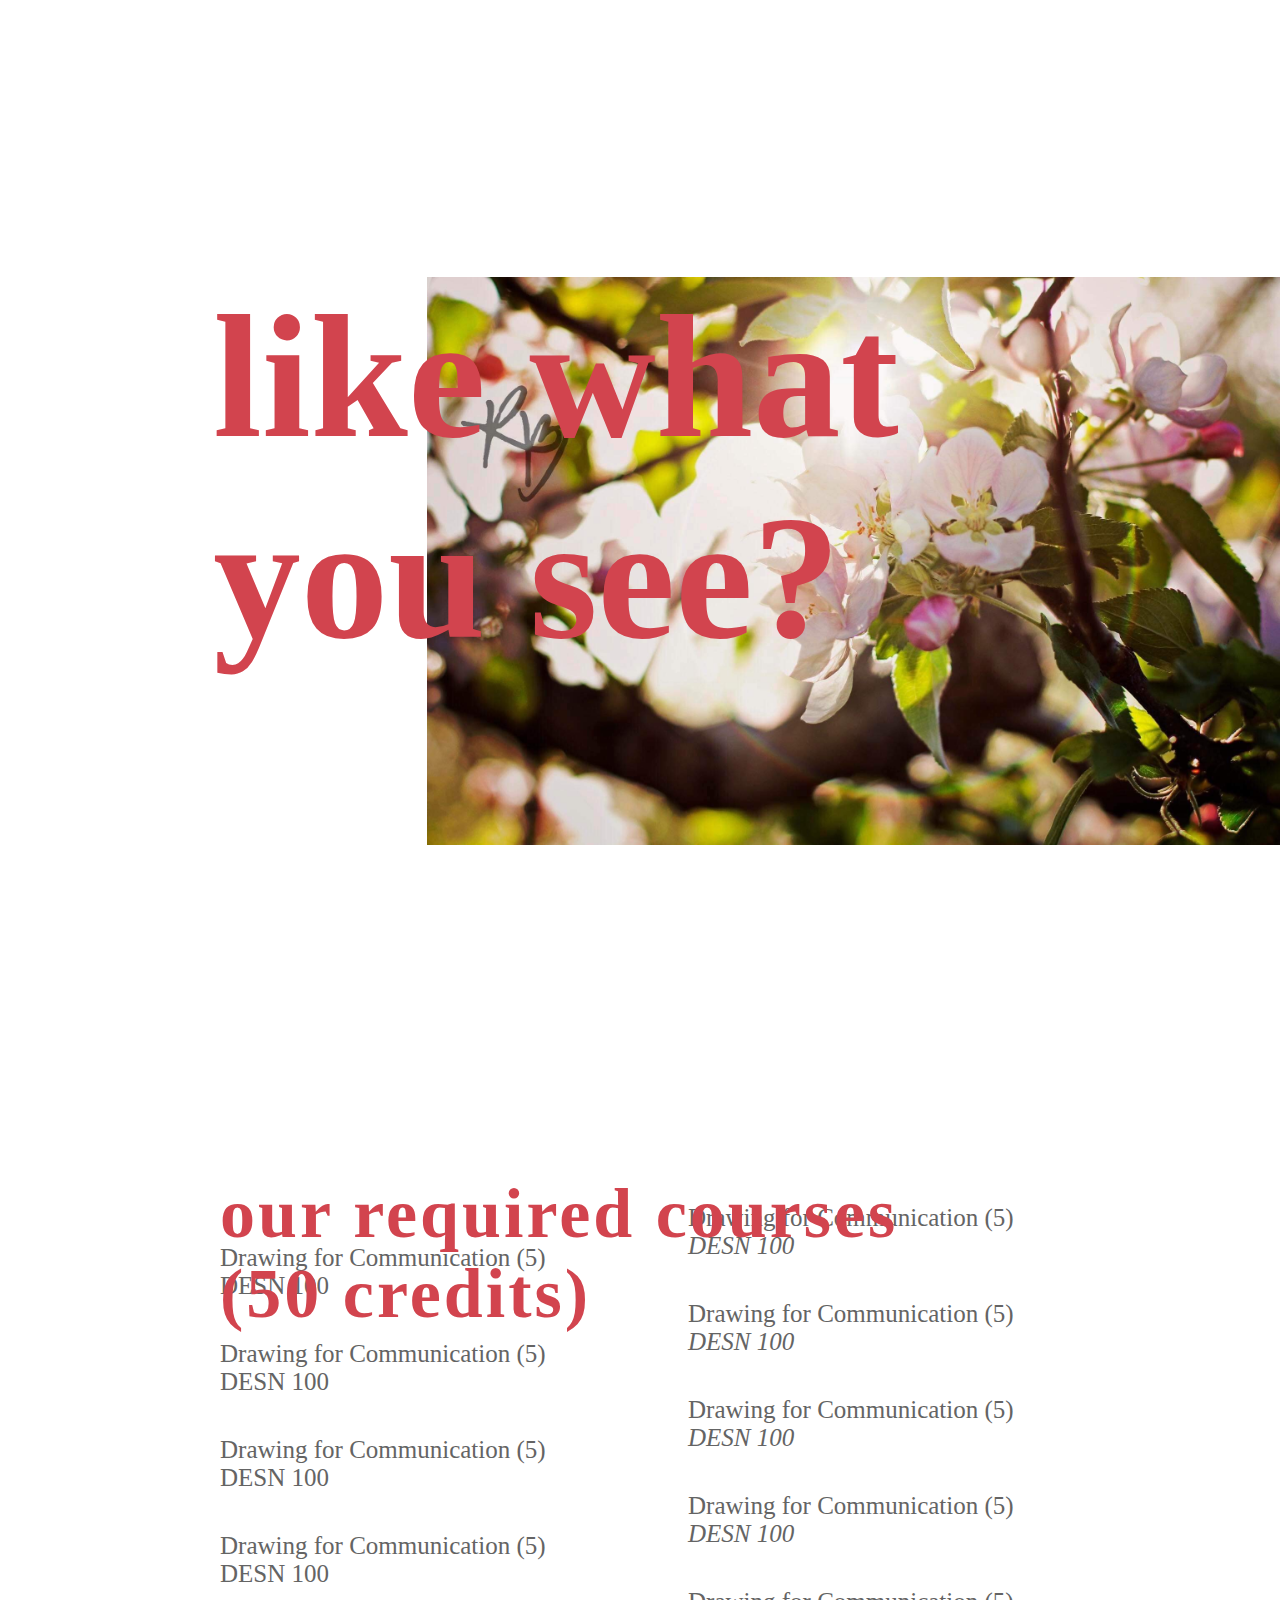
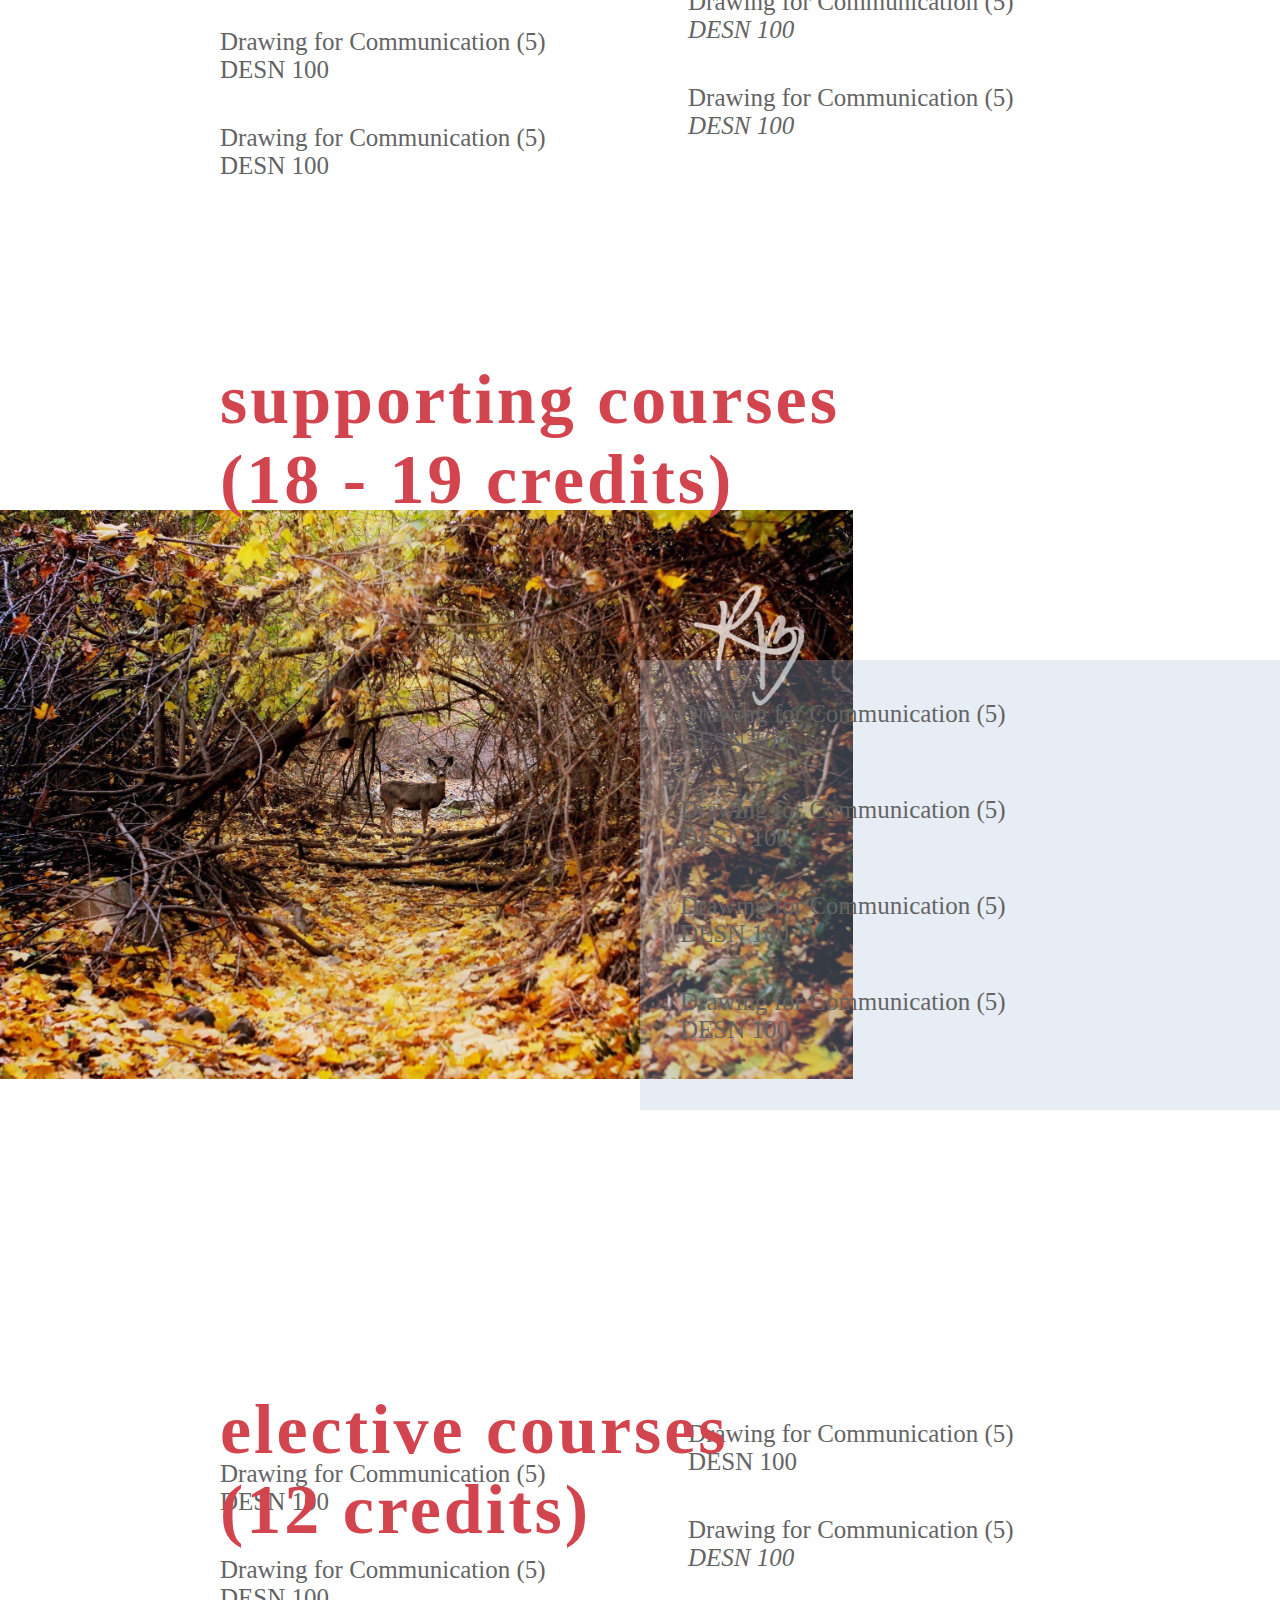
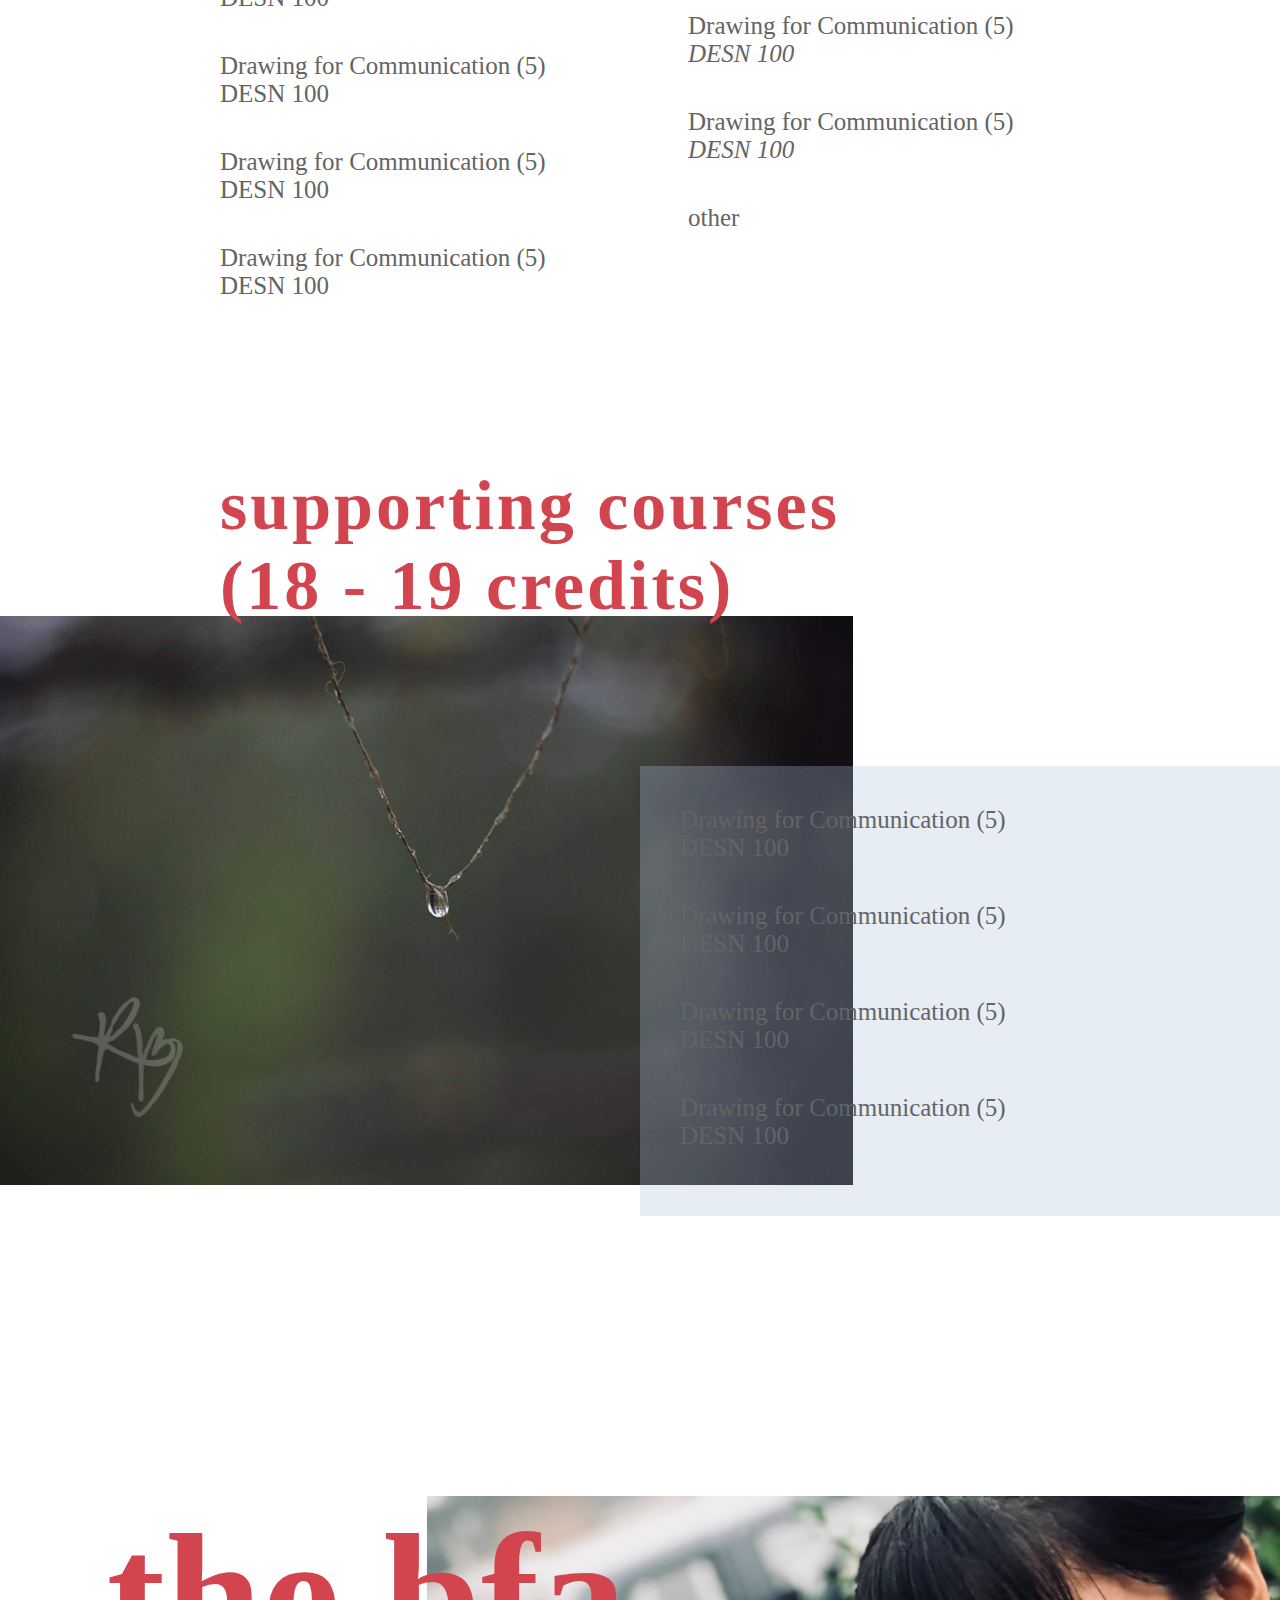
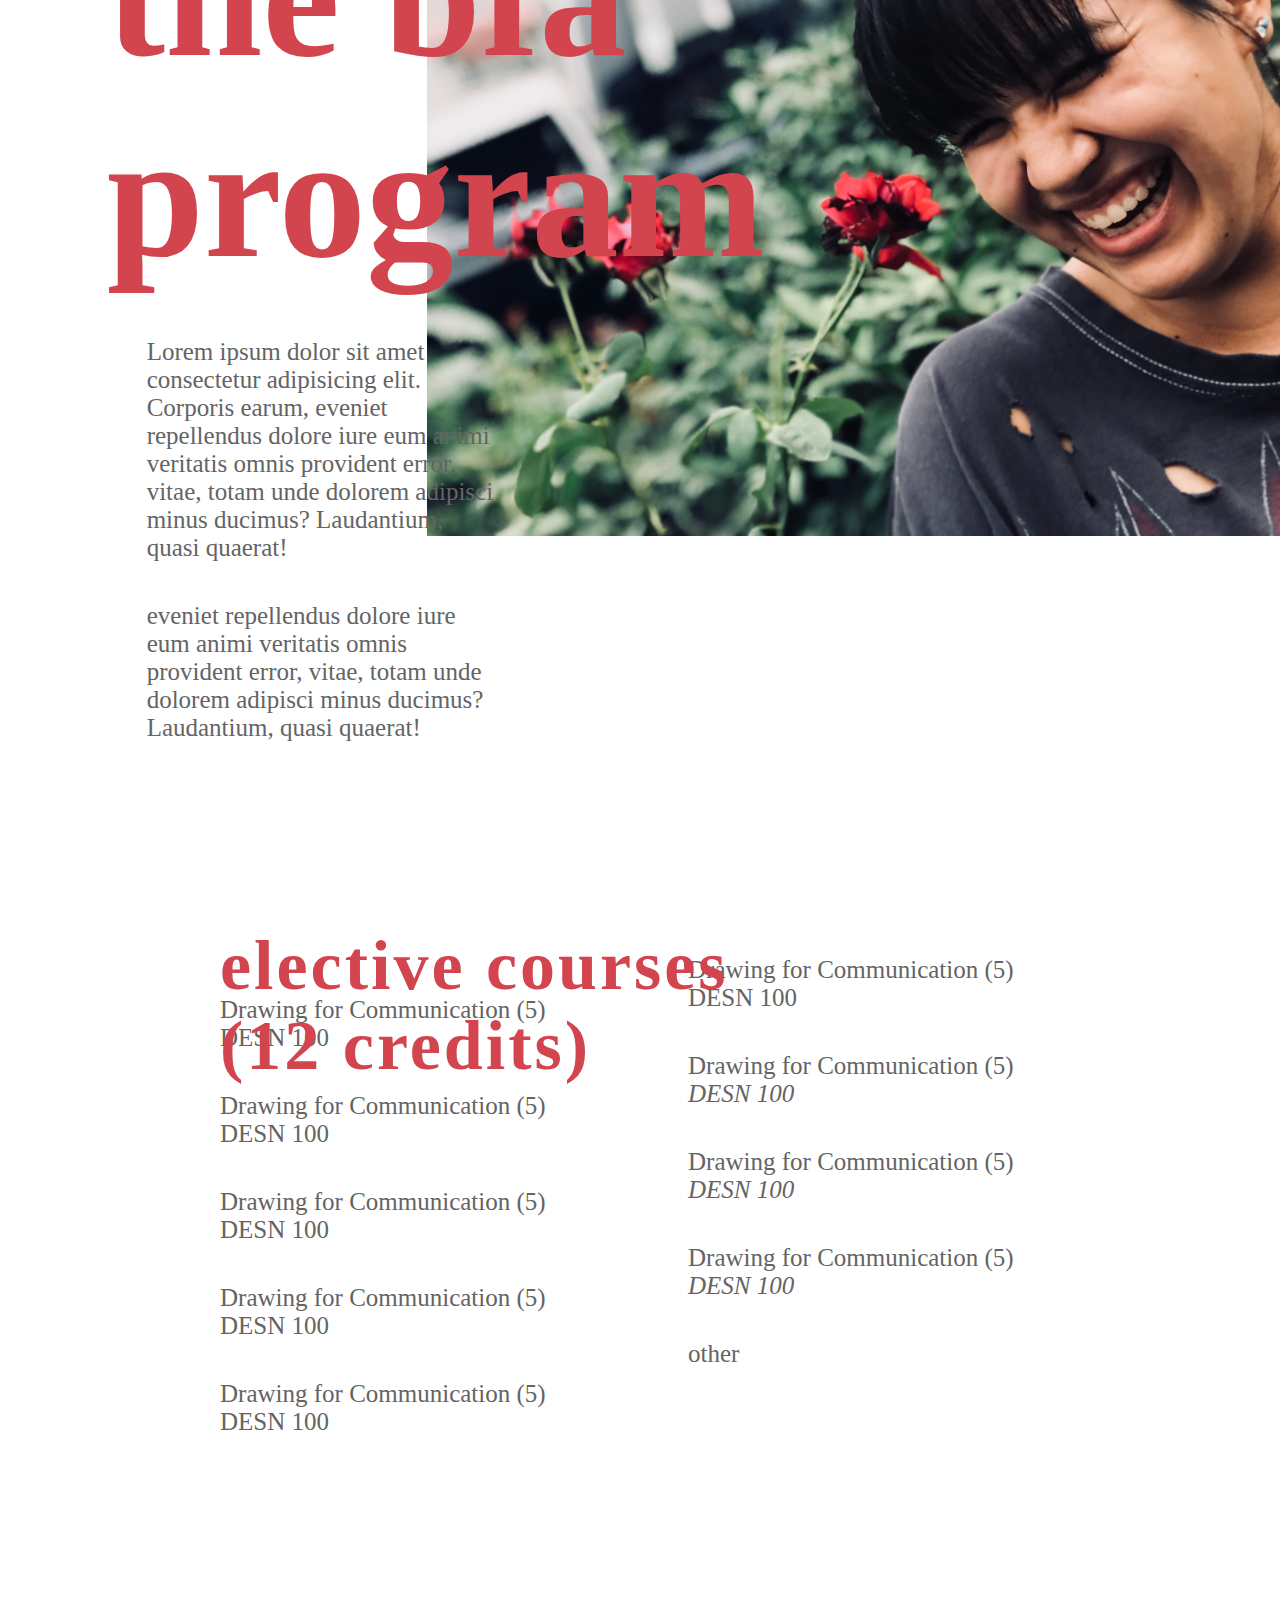
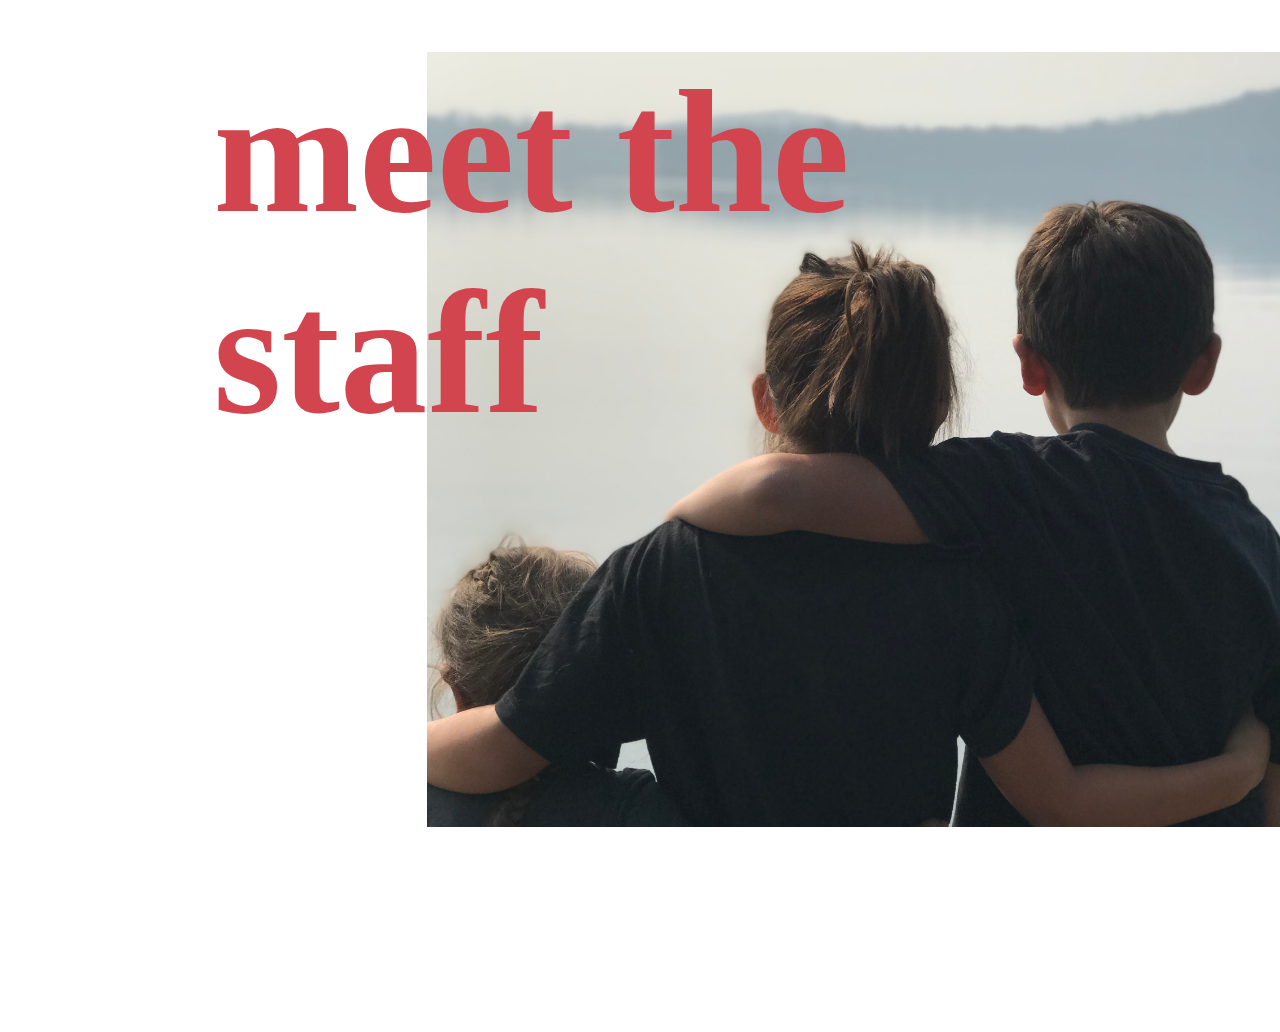
==== commit e9afc5b3: "img" ====
--- a/index.html
+++ b/index.html
@@ -90,7 +90,7 @@
 </section>
 
 <section class="see">
-        <img src="assets/book.jpg" alt="book" id="book">
+        <img src="assets/miah.jpg" alt="book" id="book">
         <div id="programs"><h1>the bfa program</h1></div>
         <div id="bfa"><p>Lorem ipsum dolor sit amet consectetur adipisicing elit. Corporis earum, eveniet repellendus dolore iure eum animi veritatis omnis provident error, vitae, totam unde dolorem adipisci minus ducimus? Laudantium, quasi quaerat!</p>
         <p>eveniet repellendus dolore iure eum animi veritatis omnis provident error, vitae, totam unde dolorem adipisci minus ducimus? Laudantium, quasi quaerat!</p>
